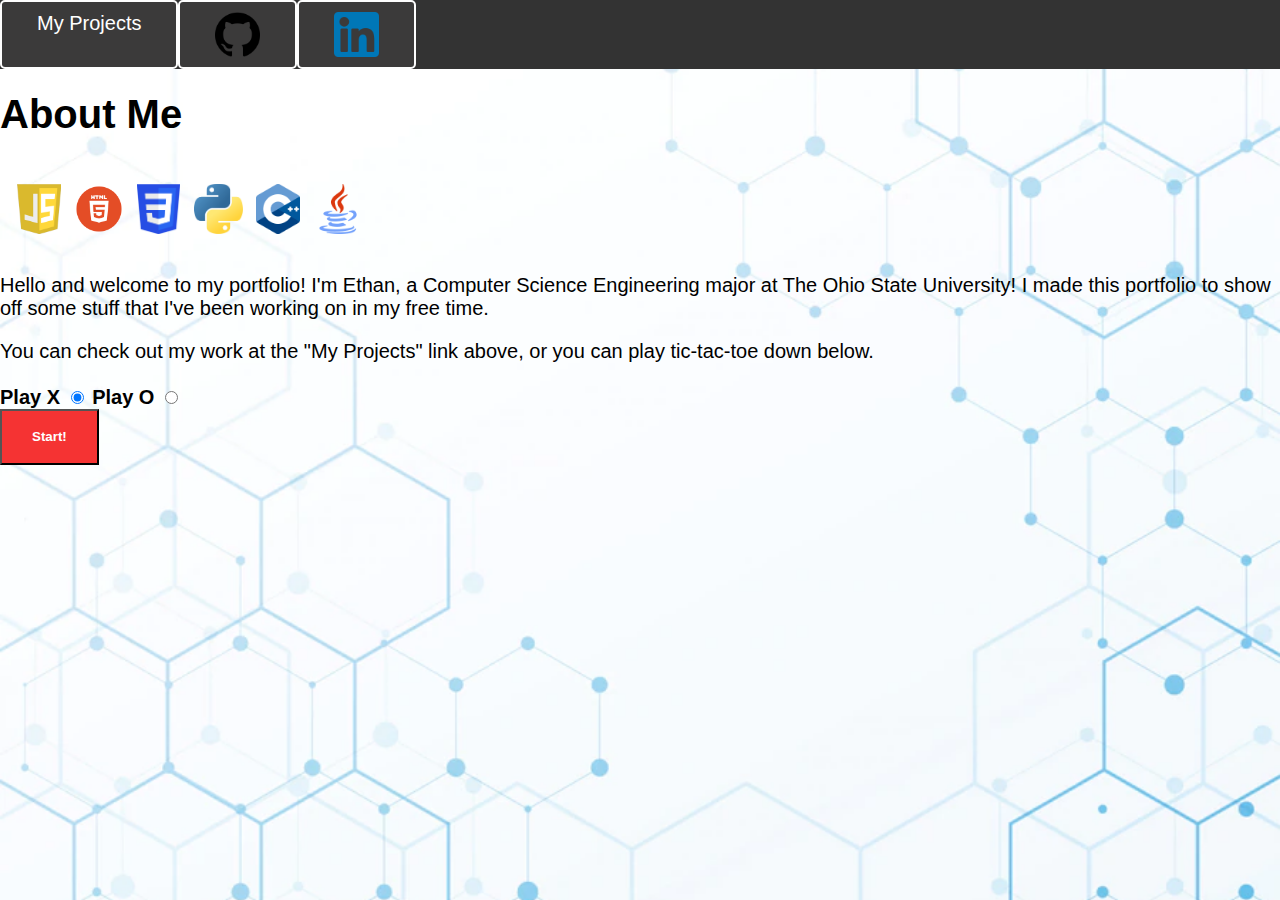
==== index.html @ 591c1b88 "Update website." ====
<!DOCTYPE HTML>
<html>

<head>
    <!-- Google tag (gtag.js) -->
    <script async src="https://www.googletagmanager.com/gtag/js?id=G-FRKBFGL3RS"></script>
    <script>
        window.dataLayer = window.dataLayer || [];
        function gtag() { dataLayer.push(arguments); }
        gtag('js', new Date());

        gtag('config', 'G-FRKBFGL3RS');
    </script>
    <title>Ethan: Homepage</title>
    <meta charset="utf-8">
    <link rel="stylesheet" href="./assets/css/style.css">
    <link rel="icon" type="image/x-icon" href="./assets/img/logo.ico">
    <script src="https://ajax.googleapis.com/ajax/libs/jquery/3.3.1/jquery.min.js"></script>
    <script src="./scripts/game.js"></script>
    <meta name="viewport" content="width=device-width, initial-scale=1">
</head>

<body>
    
        <nav class="navbar" style="top:0px;">
            <ul>
            <li class="nav_element"><a href="projects.html">My Projects</a></li>
            <li class="nav_element"><a href="https://github.com/ethantomb" target="_blank"><img class="navImg"src="assets/img/GitHub.png" alt="GitHub"></a></li>
            <li class="nav_element"><a href="https://www.linkedin.com/in/ethan-tomb/" target="_blank"><img class="navImg" src="assets/img/Linkedin.png" alt="LinkedIn"></a></li>
        </ul>
        </nav>
    
    
    <h1>About Me</h1>
    <div class="languageBox">
        <img src="./assets/img/JS.png" alt="JavaScript" class="language">
        <img src="./assets/img/HTML.webp" alt="HTML" class="language">
        <img src="./assets/img/CSS.png" alt="CSS" class="language">
        <img src="./assets/img/python.png" alt="Python" class="language">
        <img src="./assets/img/cpp.png" alt="C++" class="language">
        <img src="./assets/img/java.png" alt="Java" class="language">
    </div>
    <p>Hello and welcome to my portfolio! I'm Ethan, a Computer Science Engineering major at The Ohio State University! 
        I made this portfolio to show off some stuff that I've been working on in my free time.</p>
    
    <p>You can check out my work at the "My Projects" link above, or you can play tic-tac-toe down below.</p>
    <div class="game">
        <div class="gameBoard">
            <canvas id="tttBoard" width="0" height="0"></canvas>
        </div>
        <div class="Control">
            <h3 id="game_status"></h3>
            <label class="RadioLabel">Play X</label>
            <input type="radio" name="player" value="X" checked>
            <label class="RadioLabel">Play O</label>
            <input type="radio" name="player" value="O"> <br>
            <button id="reset" onclick="reset()" enabled="true">Start!</button>
        </div>
    </div>
    <br><br>

</body>

</html>
---- assets/css/style.css ----
body{
    background-color: #FFFFFF;
    color: #000000;
    background-image:url("../img/background.webp");
    background-size: cover;
    font-family: "Helvetica Neue", Helvetica, Arial, sans-serif;
    font-size: 20px;
    margin:0;
    
}
.languageBox{
    display:flex;
    align-items: center;
    max-width: 360px;
    flex-direction: row;
    padding: 10px;
}
.language{  
    height: 50px;
    margin: 10px auto;
    width: auto;
}
#model-container{
    display: none;
    flex-direction: column;
    align-items: center;
    
    
    width: 100%;
    max-width: 100%;
   
}
#model{
    width: 100%;
    max-width: 100%;
    
    
    margin: 0 auto;
    background-color: #979393;

}
#SCRAP-E{
    padding: 10px;
    height: 0.1vh;
}
#closeModel{
    background-color: #015603;
    display: block;
    text-align: center;
    margin-bottom: 10px;
    padding:10px;
}
.navbar{
    height:65px;
}

.navbar>ul{
    display:flex;
    flex-direction: row;
    list-style-type: none;
    margin: 0px;
    padding: 0;
    overflow: hidden;
    background-color: #333;
}
.navbar>ul>li a{
    display: inline-block;
    color: #ffffff;
    text-align: center;

    height: 45px;
    padding: 10px 35px;
    text-decoration: none;
}
.navImg {
    margin:0;
    height: 45px;
    width: auto;
}
.nav_element{
    padding: auto;
    border: 2px solid #fefefe;
    border-radius: 5px;
    background-color: #3b3a3a;
}
.nav_element:hover{
    background-color: #e15c5c;
}

.projects{
    list-style-type:none;
    display:block;
    padding:0;

}
.project{
    border:5px solid #e15c5c;
    border-radius: 5px;
}
.project>a{
    display: block;
    color: #ffffff;
    padding: 14px 16px;
    
    text-decoration: none;
    list-style-type: none;
    background-color: #ae4f4f;
}
.project>a:hover{
    background-color: #691515;
}
.project p{
    padding-left:100px;
}
.gameBoard{
    float:left;
}
.control{
    float:center;
}
#reset{
    margin-left: auto;
    margin-right: auto;
    background-color: #f53333;
    padding: 18.5px 30px;
    color: #ffffff;
    font-weight:bold;
}
#reset:disabled{
    background-color: #f78282;
}
#reset:enabled:hover{
    background-color: #ab1a1a;
}

.RadioLabel{
    margin-left: auto;
  margin-right: auto;
    font-size: 20px;
    font-weight:bold;
    text-decoration: none;
    list-style-type: none;
}
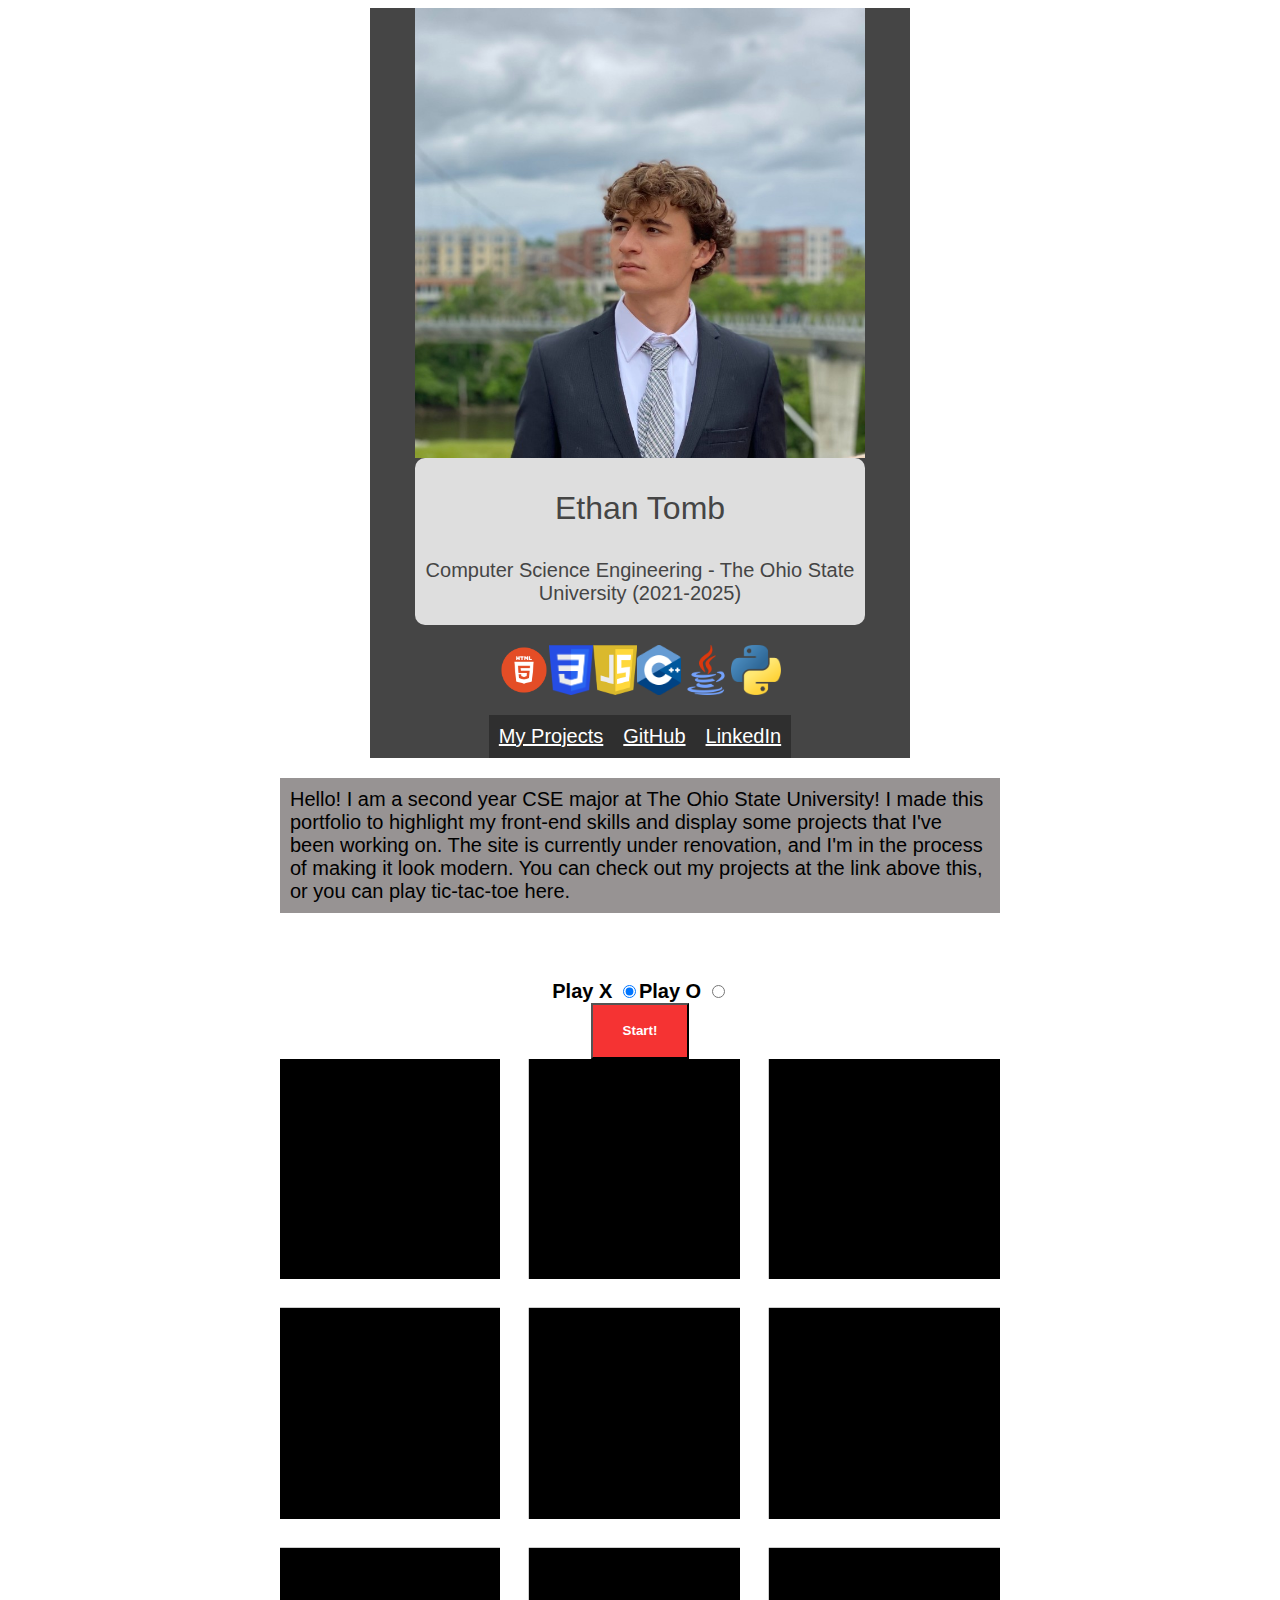
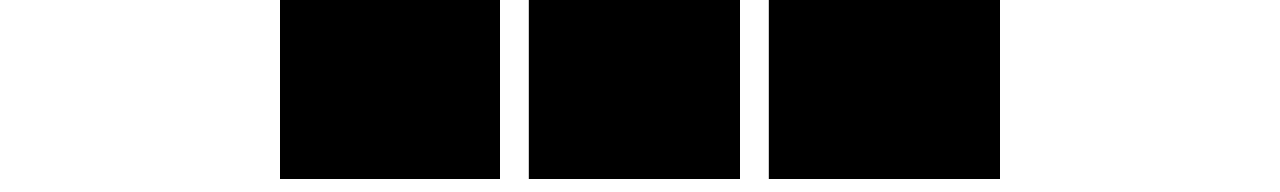
==== commit 80f84452: "Updated Website" ====
--- a/index.html
+++ b/index.html
@@ -22,42 +22,79 @@
 
 <body>
     
+
+        
+    <div class="header-box">
+        <!--
         <nav class="navbar" style="top:0px;">
             <ul>
             <li class="nav_element"><a href="projects.html">My Projects</a></li>
             <li class="nav_element"><a href="https://github.com/ethantomb" target="_blank"><img class="navImg"src="assets/img/GitHub.png" alt="GitHub"></a></li>
             <li class="nav_element"><a href="https://www.linkedin.com/in/ethan-tomb/" target="_blank"><img class="navImg" src="assets/img/Linkedin.png" alt="LinkedIn"></a></li>
         </ul>
-        </nav>
-    
-    
-    <h1>About Me</h1>
-    <div class="languageBox">
-        <img src="./assets/img/JS.png" alt="JavaScript" class="language">
-        <img src="./assets/img/HTML.webp" alt="HTML" class="language">
-        <img src="./assets/img/CSS.png" alt="CSS" class="language">
-        <img src="./assets/img/python.png" alt="Python" class="language">
-        <img src="./assets/img/cpp.png" alt="C++" class="language">
-        <img src="./assets/img/java.png" alt="Java" class="language">
-    </div>
-    <p>Hello and welcome to my portfolio! I'm Ethan, a Computer Science Engineering major at The Ohio State University! 
-        I made this portfolio to show off some stuff that I've been working on in my free time.</p>
-    
-    <p>You can check out my work at the "My Projects" link above, or you can play tic-tac-toe down below.</p>
-    <div class="game">
-        <div class="gameBoard">
-            <canvas id="tttBoard" width="0" height="0"></canvas>
-        </div>
-        <div class="Control">
-            <h3 id="game_status"></h3>
-            <label class="RadioLabel">Play X</label>
-            <input type="radio" name="player" value="X" checked>
-            <label class="RadioLabel">Play O</label>
-            <input type="radio" name="player" value="O"> <br>
-            <button id="reset" onclick="reset()" enabled="true">Start!</button>
+        </nav> 
+        -->
+        <div class="profile">
+            <div class="img-container">
+                <img src="assets/img/ethanpfp.jpg">
+            </div>
+            <div class="name-container">
+                <p style="font-size:xx-large;">Ethan Tomb</p>
+                <p class="creds">Computer Science Engineering - The Ohio State University (2021-2025)</p>
+                
+            </div>
+            <div class="languageBox">
+                
+                <img src="./assets/img/HTML.webp" alt="HTML" class="language">
+                <img src="./assets/img/CSS.png" alt="CSS" class="language">
+                <img src="./assets/img/JS.png" alt="JavaScript" class="language">
+                
+                <img src="./assets/img/cpp.png" alt="C++" class="language">
+                <img src="./assets/img/java.png" alt="Java" class="language">
+                <img src="./assets/img/python.png" alt="Python" class="language">
+            </div>
+            <div class="links-container">
+                <a href="projects.html">My Projects</a>
+                <a href="https://github.com/ethantomb" target="_blank">GitHub</a>
+                <a href="https://www.linkedin.com/in/ethan-tomb/" target="_blank">LinkedIn</a>
+            </div>
         </div>
     </div>
-    <br><br>
+        
+    
+    <div class="body-box">
+        <div class="body-content">
+        <p id="contentP"> 
+            Hello! I am a second year CSE major at The Ohio State University! 
+            I made this portfolio to highlight my front-end skills and display some projects that I've been working on. The site is currently under renovation, and I'm in the process of making it look modern.
+             You can check out my projects at the link above this, or you can play tic-tac-toe here.
+        </p>
+        
+        
+        <div class="game-container">
+            
+            <div class="game-control">
+                <h3 id="game_status"></h3>
+                <div class="game-chooseXO">
+                <div>
+                    <label class="RadioLabel">Play X</label>
+                    <input type="radio" name="player" value="X" checked>
+                </div>
+                <div>
+                    <label class="RadioLabel">Play O</label>
+                    <input type="radio" name="player" value="O"> <br>
+                </div>
+            </div>
+
+                <button id="reset" onclick="reset()" enabled="true">Start!</button>
+            </div>
+            <div class="gameBoard">
+                <canvas id="tttBoard" style="aspect-ratio:1/1;"></canvas>
+            </div>
+        </div>
+    </div>
+    </div>
+    
 
 </body>
 
--- a/assets/css/style.css
+++ b/assets/css/style.css
@@ -1,12 +1,99 @@
 body{
     background-color: #FFFFFF;
     color: #000000;
-    background-image:url("../img/background.webp");
     background-size: cover;
     font-family: "Helvetica Neue", Helvetica, Arial, sans-serif;
     font-size: 20px;
+  
+    
+}
+
+.header-box{
+    display:flex;
+    justify-content:center;
+    align-items:center;
+   
+}
+.profile{
+    display:flex;
+    flex-direction:column;
+    align-items: center;
+    background-color:#454545;
+}
+.img-container{
+    display:flex;
+    justify-content: center;
+    border-radius:50px;
+    aspect-ratio:7/5;
+    width:60vmin; 
+}
+.img-container>img{
+    aspect-ratio:1/1;
+    width:50vmin;
+}
+.name-container{
+    width:50vmin;
+    text-align:center;
+    
+    color: #454545;
+    background-color:#dedede;
+    border-radius:10px;
+}
+.links-container{
+    display:flex;
+    flex-direction: row;
+    justify-content: space-between;
+}
+.links-container>a{
+    padding:10px;
+
+    background-color:#2f2f2f;
+    color: #fff;
+}
+.links-container >a:hover{
+    background-color:#7d7c7c;
+}
+.navbar-box{
+    display:flex;
+    justify-content:center;
+}
+.navbar{
+    height:65px;
+}
+
+.navbar>ul{
+    display:flex;
+    flex-direction: row;
+    list-style-type: none;
+    margin: 0px;
+    padding: 0;
+    overflow: hidden;
+}
+.navbar>ul>li a{
+    display: inline-block;
+    color: #ffffff;
+    text-align: center;
+
+    height: 45px;
+    padding: 10px 35px;
+    text-decoration: none;
+}
+.navImg {
     margin:0;
-    
+    height: 45px;
+    width: auto;
+}
+.nav_element{
+    padding: auto;
+    border: 2px solid #fefefe;
+    border-radius: 5px;
+    background-color: #3b3a3a;
+}
+.nav_element:hover{
+    background-color: #e15c5c;
+}
+.heading{
+    text-align:center;
 }
 .languageBox{
     display:flex;
@@ -20,20 +107,29 @@
     margin: 10px auto;
     width: auto;
 }
+.body-box{
+    display: flex;
+    justify-content: center;
+    align-items: center;
+}
+.body-content{
+    width:80vmin;
+}
+.body-content > p{
+    background-color:#979393;
+    padding:10px;
+}
 #model-container{
-    display: none;
+    display: flex;
     flex-direction: column;
     align-items: center;
-    
-    
-    width: 100%;
-    max-width: 100%;
+    justify-content:center;
+    
+    
    
 }
 #model{
-    width: 100%;
-    max-width: 100%;
-    
+      
     
     margin: 0 auto;
     background-color: #979393;
@@ -50,74 +146,82 @@
     margin-bottom: 10px;
     padding:10px;
 }
-.navbar{
-    height:65px;
-}
-
-.navbar>ul{
-    display:flex;
-    flex-direction: row;
-    list-style-type: none;
-    margin: 0px;
-    padding: 0;
-    overflow: hidden;
-    background-color: #333;
-}
-.navbar>ul>li a{
-    display: inline-block;
-    color: #ffffff;
-    text-align: center;
-
-    height: 45px;
-    padding: 10px 35px;
-    text-decoration: none;
-}
-.navImg {
-    margin:0;
-    height: 45px;
-    width: auto;
-}
-.nav_element{
-    padding: auto;
-    border: 2px solid #fefefe;
-    border-radius: 5px;
-    background-color: #3b3a3a;
-}
-.nav_element:hover{
-    background-color: #e15c5c;
-}
-
-.projects{
-    list-style-type:none;
-    display:block;
-    padding:0;
-
-}
+.projects-container-container{
+    display:flex;
+    justify-content:center;
+    flex-direction:column;
+}
+.slide-controls{
+    display:flex;
+    justify-content:center;
+    margin-top:25px;
+}
+.slide-controls > button{
+    
+    margin-right: 50px;
+    margin-left:50px;
+    height:40px;
+    aspect-ratio:1/1; 
+}
+.projects-nav-left{
+    grid-column:1;
+}
+.projects-container{
+    align-content:center;
+    align-items:center;
+    align-self:center;
+    grid-column: 2;
+    justify-content:center;
+    display:flex;
+    flex-direction: column;
+}
+
 .project{
+
+    aspect-ratio: 7/4;
+    padding:10px;
+    color:#000000;
+    background-image:linear-gradient(135deg,#fd0000 0%,#fd3737 25%, #7928e9 75%,#ffffff 100%);
+    width:80vmin;
+    justify-content:center;
+    justify-self: center;
     border:5px solid #e15c5c;
     border-radius: 5px;
+    word-wrap:break-word;
 }
 .project>a{
     display: block;
     color: #ffffff;
     padding: 14px 16px;
-    
-    text-decoration: none;
-    list-style-type: none;
     background-color: #ae4f4f;
 }
 .project>a:hover{
     background-color: #691515;
 }
-.project p{
-    padding-left:100px;
+.project > p{
+    background-color:#fefefe;
+    opacity:0.9;
+}
+.game-container{
+    display:flex;
+    flex-direction: column;
+    justify-content:center;
+}
+.game-control{
+    display:flex;
+    flex-direction:column;
+    justify-content:center;
+}
+.game-chooseXO{
+    display:flex;
+    flex-direction:row;
+    justify-content:center;
+
 }
 .gameBoard{
     float:left;
 }
-.control{
-    float:center;
-}
+
 #reset{
     margin-left: auto;
     margin-right: auto;
@@ -132,6 +236,18 @@
 #reset:enabled:hover{
     background-color: #ab1a1a;
 }
+.mobileInstructions{
+    display:none;
+}
+@media only screen and (max-device-width: 480px){
+    .mobileInstructions{
+        display:block;
+    }
+    .desktopInstructions{
+        display:none;
+    }
+}
+
 
 .RadioLabel{
     margin-left: auto;
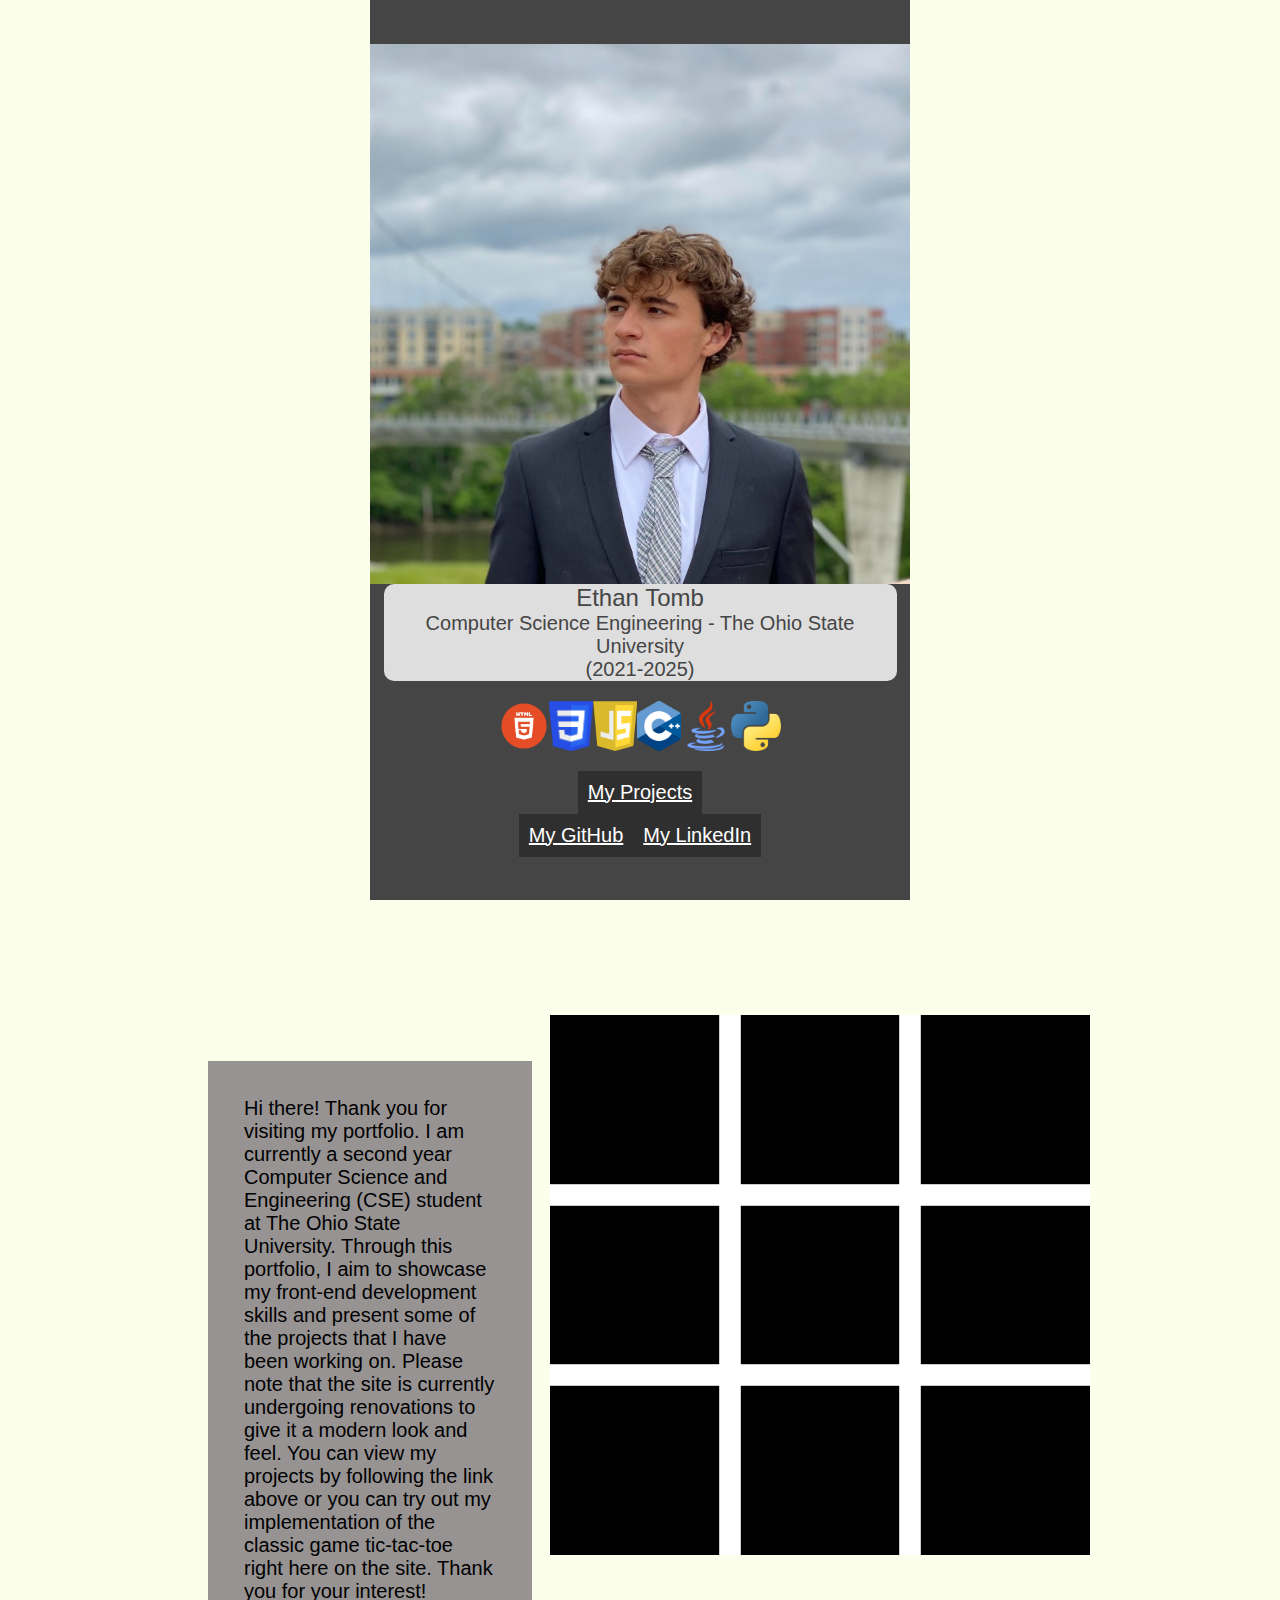
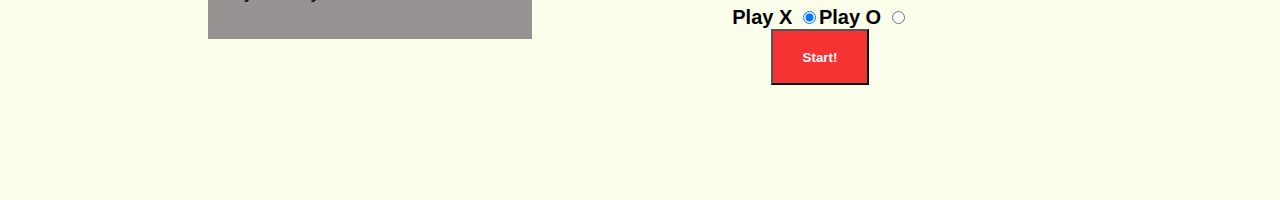
==== commit 1856e6e3: "Additions and improvements!" ====
--- a/index.html
+++ b/index.html
@@ -4,6 +4,7 @@
 <head>
     <!-- Google tag (gtag.js) -->
     <script async src="https://www.googletagmanager.com/gtag/js?id=G-FRKBFGL3RS"></script>
+    <script src="https://ajax.googleapis.com/ajax/libs/jquery/3.3.1/jquery.min.js"></script>
     <script>
         window.dataLayer = window.dataLayer || [];
         function gtag() { dataLayer.push(arguments); }
@@ -17,84 +18,82 @@
     <link rel="icon" type="image/x-icon" href="./assets/img/logo.ico">
     <script src="https://ajax.googleapis.com/ajax/libs/jquery/3.3.1/jquery.min.js"></script>
     <script src="./scripts/game.js"></script>
+    <script src = "./scripts/pageeffects.js"></script>
     <meta name="viewport" content="width=device-width, initial-scale=1">
 </head>
 
 <body>
-    
 
-        
+
+    <section id="section1">
     <div class="header-box">
-        <!--
-        <nav class="navbar" style="top:0px;">
-            <ul>
-            <li class="nav_element"><a href="projects.html">My Projects</a></li>
-            <li class="nav_element"><a href="https://github.com/ethantomb" target="_blank"><img class="navImg"src="assets/img/GitHub.png" alt="GitHub"></a></li>
-            <li class="nav_element"><a href="https://www.linkedin.com/in/ethan-tomb/" target="_blank"><img class="navImg" src="assets/img/Linkedin.png" alt="LinkedIn"></a></li>
-        </ul>
-        </nav> 
-        -->
         <div class="profile">
             <div class="img-container">
                 <img src="assets/img/ethanpfp.jpg">
             </div>
             <div class="name-container">
-                <p style="font-size:xx-large;">Ethan Tomb</p>
-                <p class="creds">Computer Science Engineering - The Ohio State University (2021-2025)</p>
-                
+                <p style="font-size:x-large;">Ethan Tomb</p>
+                <p class="creds">Computer Science Engineering - The Ohio State University<br> (2021-2025)</p>
+
             </div>
             <div class="languageBox">
-                
+
                 <img src="./assets/img/HTML.webp" alt="HTML" class="language">
                 <img src="./assets/img/CSS.png" alt="CSS" class="language">
                 <img src="./assets/img/JS.png" alt="JavaScript" class="language">
-                
+
                 <img src="./assets/img/cpp.png" alt="C++" class="language">
                 <img src="./assets/img/java.png" alt="Java" class="language">
                 <img src="./assets/img/python.png" alt="Python" class="language">
             </div>
             <div class="links-container">
                 <a href="projects.html">My Projects</a>
-                <a href="https://github.com/ethantomb" target="_blank">GitHub</a>
-                <a href="https://www.linkedin.com/in/ethan-tomb/" target="_blank">LinkedIn</a>
+            </div>
+            <div class="links-container">
+
+                <a href="https://github.com/ethantomb" target="_blank">My GitHub</a>
+                <a href="https://www.linkedin.com/in/ethan-tomb/" target="_blank">My LinkedIn</a>
             </div>
         </div>
     </div>
-        
-    
+
+</section>
+<section id="section2">
     <div class="body-box">
         <div class="body-content">
-        <p id="contentP"> 
-            Hello! I am a second year CSE major at The Ohio State University! 
-            I made this portfolio to highlight my front-end skills and display some projects that I've been working on. The site is currently under renovation, and I'm in the process of making it look modern.
-             You can check out my projects at the link above this, or you can play tic-tac-toe here.
-        </p>
-        
-        
-        <div class="game-container">
-            
-            <div class="game-control">
-                <h3 id="game_status"></h3>
-                <div class="game-chooseXO">
-                <div>
-                    <label class="RadioLabel">Play X</label>
-                    <input type="radio" name="player" value="X" checked>
-                </div>
-                <div>
-                    <label class="RadioLabel">Play O</label>
-                    <input type="radio" name="player" value="O"> <br>
-                </div>
+            <div>
+                <p id="contentP">
+                    Hi there! Thank you for visiting my portfolio. I am currently a second year Computer Science and Engineering (CSE) student at The Ohio State University. Through this portfolio, I aim to showcase my front-end development skills and present some of the projects that I have been working on. Please note that the site is currently undergoing renovations to give it a modern look and feel. You can view my projects by following the link above or you can try out my implementation of the classic game tic-tac-toe right here on the site. Thank you for your interest!
+                </p>
+
+
             </div>
 
-                <button id="reset" onclick="reset()" enabled="true">Start!</button>
-            </div>
-            <div class="gameBoard">
-                <canvas id="tttBoard" style="aspect-ratio:1/1;"></canvas>
+            <div class="game-container">
+
+                
+                <div class="gameBoard">
+                    <canvas id="tttBoard" style="aspect-ratio:1/1;"></canvas>
+                </div>
+                <div class="game-control">
+                    <h3 id="game_status"></h3>
+                    <div class="game-chooseXO">
+                        <div>
+                            <label class="RadioLabel">Play X</label>
+                            <input type="radio" name="player" value="X" checked>
+                        </div>
+                        <div>
+                            <label class="RadioLabel">Play O</label>
+                            <input type="radio" name="player" value="O"> <br>
+                        </div>
+                    </div>
+
+                    <button id="reset" onclick="reset()" enabled="true">Start!</button>
+                </div>
             </div>
         </div>
     </div>
-    </div>
-    
+</section>
 
 </body>
 
--- a/assets/css/style.css
+++ b/assets/css/style.css
@@ -4,20 +4,23 @@
     background-size: cover;
     font-family: "Helvetica Neue", Helvetica, Arial, sans-serif;
     font-size: 20px;
-  
-    
+    
+    margin:0px;
+    background-color: #fafeea;
 }
 
 .header-box{
     display:flex;
     justify-content:center;
-    align-items:center;
-   
+    height: 100vh;
+    width: 100%;
 }
 .profile{
     display:flex;
     flex-direction:column;
     align-items: center;
+    justify-content:center;
+    
     background-color:#454545;
 }
 .img-container{
@@ -29,15 +32,20 @@
 }
 .img-container>img{
     aspect-ratio:1/1;
-    width:50vmin;
-}
+    max-width:100%;
+}
+
 .name-container{
-    width:50vmin;
+    margin-left: 2.5%;
+    margin-right: 2.5%;
     text-align:center;
-    
+    padding: 0%;
     color: #454545;
     background-color:#dedede;
     border-radius:10px;
+}
+.name-container >p{
+    margin:0;
 }
 .links-container{
     display:flex;
@@ -93,7 +101,18 @@
     background-color: #e15c5c;
 }
 .heading{
+    display:flex;
+    flex-direction: column;
+    justify-content:center;
+    align-items:center;
+}
+.heading>h1{
     text-align:center;
+}
+.heading>p{
+    background-color:#aeaeae;
+    width:75vw;
+    text-align:left;
 }
 .languageBox{
     display:flex;
@@ -111,13 +130,31 @@
     display: flex;
     justify-content: center;
     align-items: center;
+    max-width:100vw;
 }
 .body-content{
-    width:80vmin;
-}
-.body-content > p{
+    height:100vh;
+    max-width:100vh;
+    display:flex;
+    justify-content: space-between;
+    align-items:center;
+}
+@media (min-aspect-ratio: 1/1) {
+    .body-content {
+      flex-direction: row;
+    }
+  }
+  
+  @media (max-aspect-ratio: 1/1) {
+    .body-content {
+      flex-direction: column;
+    }
+  }
+#contentP{
     background-color:#979393;
-    padding:10px;
+    padding:10%;
+    margin:5%;
+
 }
 #model-container{
     display: flex;
@@ -148,15 +185,23 @@
 }
 .projects-container-container{
     display:flex;
-    justify-content:center;
+    justify-content:space-between;
     flex-direction:column;
-}
-.slide-controls{
+    align-items: center;
+    background-color: #fafeea;
+    
+}
+.project-controls{
     display:flex;
     justify-content:center;
     margin-top:25px;
 }
-.slide-controls > button{
+.projNavInstructions{
+    padding-inline: 5%;
+    font-size: 18px;
+    
+}
+.project-controls > button{
     
     margin-right: 50px;
     margin-left:50px;
@@ -174,6 +219,7 @@
     justify-content:center;
     display:flex;
     flex-direction: column;
+    margin-top:1vmin;
 }
 
 .project{
@@ -188,12 +234,16 @@
     border:5px solid #e15c5c;
     border-radius: 5px;
     word-wrap:break-word;
+    display:none;
+    position:relative;
+    animation-fill-mode: forwards;
 }
 .project>a{
+    text-align:center;
     display: block;
     color: #ffffff;
     padding: 14px 16px;
-    background-color: #ae4f4f;
+    background-color: #828282;
 }
 .project>a:hover{
     background-color: #691515;
@@ -202,6 +252,13 @@
     background-color:#fefefe;
     opacity:0.9;
 }
+.project > ul{
+    background-color:#fefefe;
+    opacity:0.9;
+}
+
+
+
 .game-container{
     display:flex;
     flex-direction: column;
@@ -211,6 +268,7 @@
     display:flex;
     flex-direction:column;
     justify-content:center;
+    align-items:center;
 }
 .game-chooseXO{
     display:flex;
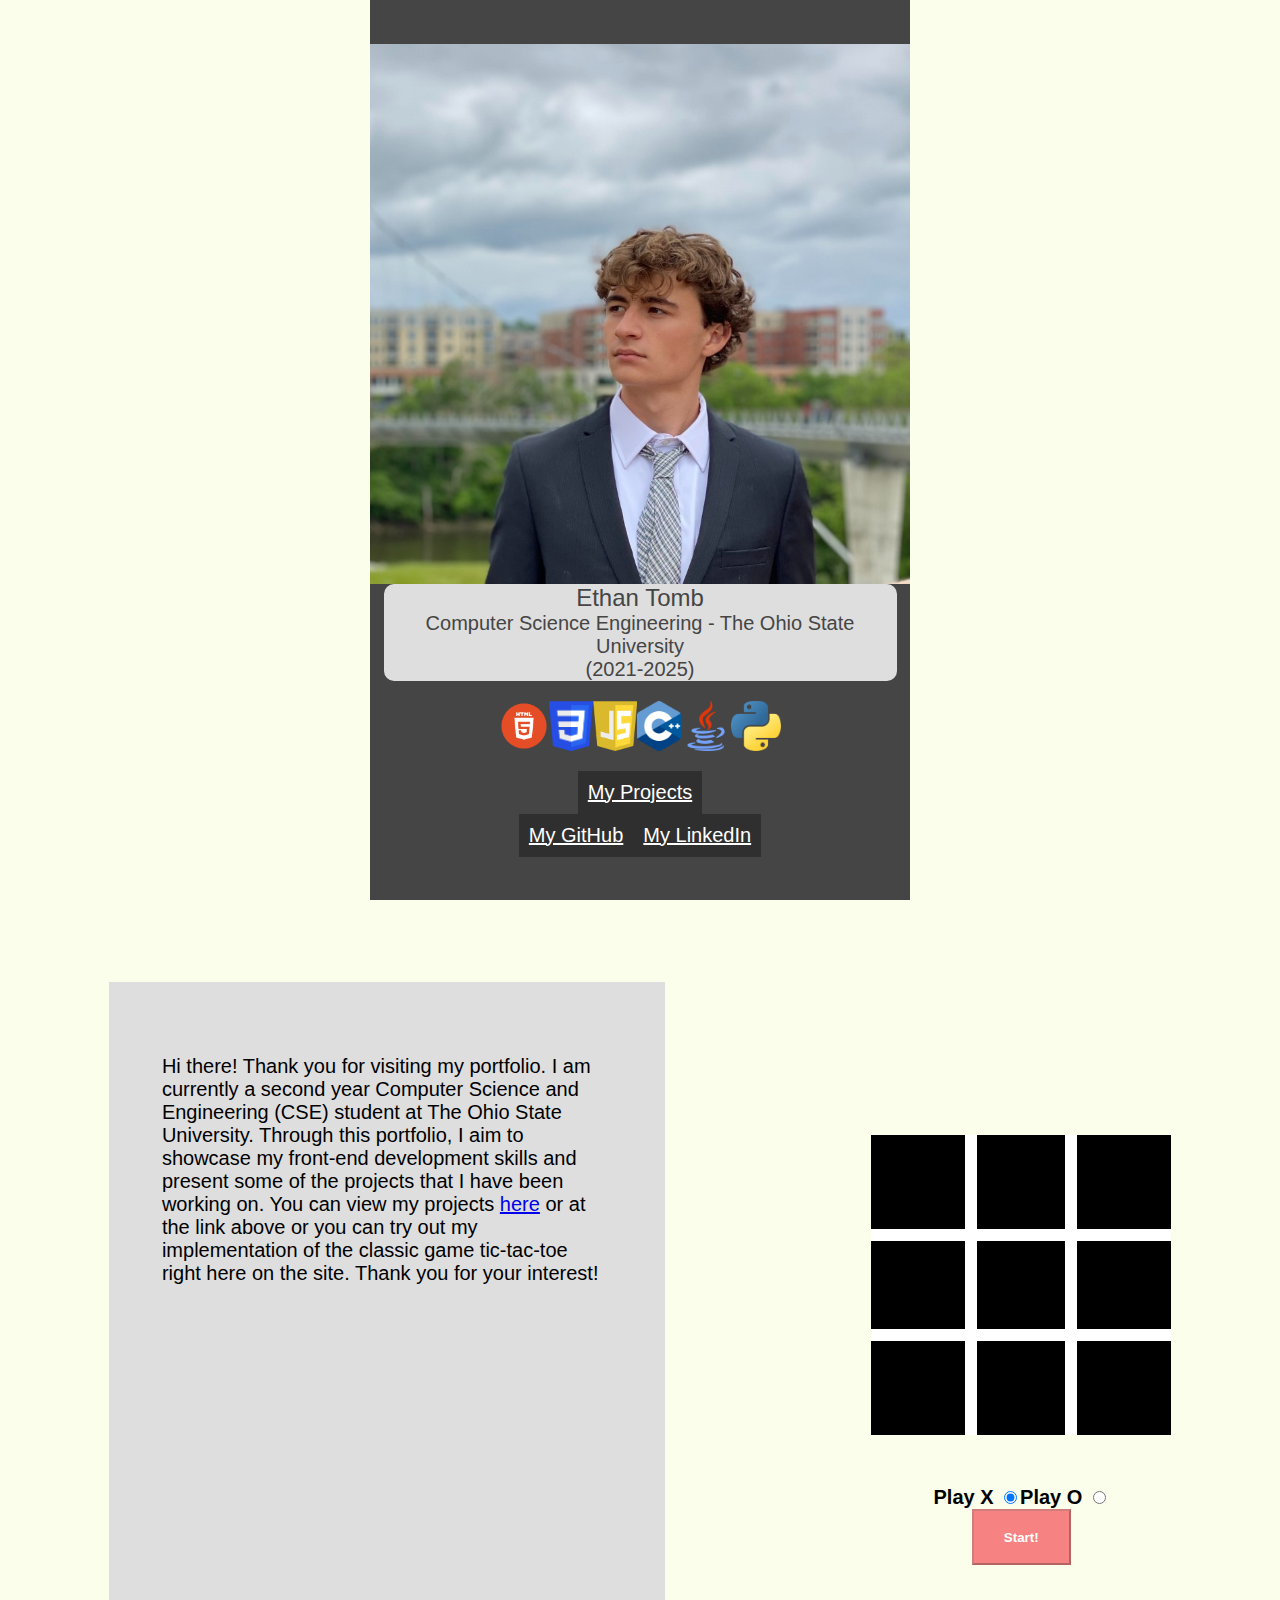
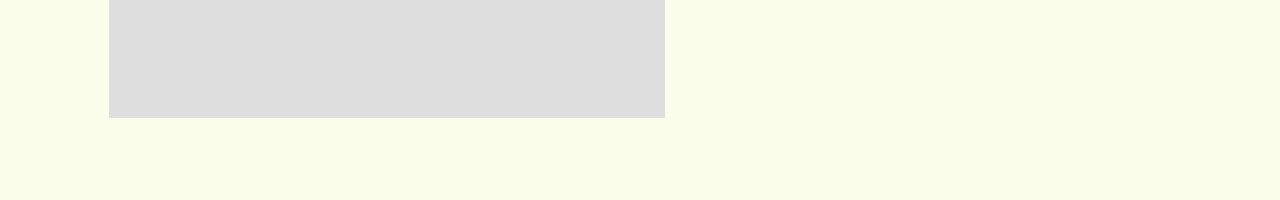
==== commit b000b5b1: "Made it look better, spaced out the content in a prettier way." ====
--- a/index.html
+++ b/index.html
@@ -18,7 +18,7 @@
     <link rel="icon" type="image/x-icon" href="./assets/img/logo.ico">
     <script src="https://ajax.googleapis.com/ajax/libs/jquery/3.3.1/jquery.min.js"></script>
     <script src="./scripts/game.js"></script>
-    <script src = "./scripts/pageeffects.js"></script>
+    <script src="./scripts/pageeffects.js"></script>
     <meta name="viewport" content="width=device-width, initial-scale=1">
 </head>
 
@@ -26,74 +26,79 @@
 
 
     <section id="section1">
-    <div class="header-box">
-        <div class="profile">
-            <div class="img-container">
-                <img src="assets/img/ethanpfp.jpg">
-            </div>
-            <div class="name-container">
-                <p style="font-size:x-large;">Ethan Tomb</p>
-                <p class="creds">Computer Science Engineering - The Ohio State University<br> (2021-2025)</p>
+        <div class="header-box">
+            <div class="profile">
+                <div class="img-container">
+                    <img src="assets/img/ethanpfp.jpg">
+                </div>
+                <div class="name-container">
+                    <p style="font-size:x-large;">Ethan Tomb</p>
+                    <p class="creds">Computer Science Engineering - The Ohio State University<br> (2021-2025)</p>
 
-            </div>
-            <div class="languageBox">
+                </div>
+                <div class="languageBox">
 
-                <img src="./assets/img/HTML.webp" alt="HTML" class="language">
-                <img src="./assets/img/CSS.png" alt="CSS" class="language">
-                <img src="./assets/img/JS.png" alt="JavaScript" class="language">
+                    <img src="./assets/img/HTML.webp" alt="HTML" class="language">
+                    <img src="./assets/img/CSS.png" alt="CSS" class="language">
+                    <img src="./assets/img/JS.png" alt="JavaScript" class="language">
 
-                <img src="./assets/img/cpp.png" alt="C++" class="language">
-                <img src="./assets/img/java.png" alt="Java" class="language">
-                <img src="./assets/img/python.png" alt="Python" class="language">
-            </div>
-            <div class="links-container">
-                <a href="projects.html">My Projects</a>
-            </div>
-            <div class="links-container">
+                    <img src="./assets/img/cpp.png" alt="C++" class="language">
+                    <img src="./assets/img/java.png" alt="Java" class="language">
+                    <img src="./assets/img/python.png" alt="Python" class="language">
+                </div>
+                <div class="links-container">
+                    <a href="projects.html">My Projects</a>
+                </div>
+                <div class="links-container">
 
-                <a href="https://github.com/ethantomb" target="_blank">My GitHub</a>
-                <a href="https://www.linkedin.com/in/ethan-tomb/" target="_blank">My LinkedIn</a>
-            </div>
-        </div>
-    </div>
-
-</section>
-<section id="section2">
-    <div class="body-box">
-        <div class="body-content">
-            <div>
-                <p id="contentP">
-                    Hi there! Thank you for visiting my portfolio. I am currently a second year Computer Science and Engineering (CSE) student at The Ohio State University. Through this portfolio, I aim to showcase my front-end development skills and present some of the projects that I have been working on. Please note that the site is currently undergoing renovations to give it a modern look and feel. You can view my projects by following the link above or you can try out my implementation of the classic game tic-tac-toe right here on the site. Thank you for your interest!
-                </p>
-
-
-            </div>
-
-            <div class="game-container">
-
-                
-                <div class="gameBoard">
-                    <canvas id="tttBoard" style="aspect-ratio:1/1;"></canvas>
-                </div>
-                <div class="game-control">
-                    <h3 id="game_status"></h3>
-                    <div class="game-chooseXO">
-                        <div>
-                            <label class="RadioLabel">Play X</label>
-                            <input type="radio" name="player" value="X" checked>
-                        </div>
-                        <div>
-                            <label class="RadioLabel">Play O</label>
-                            <input type="radio" name="player" value="O"> <br>
-                        </div>
-                    </div>
-
-                    <button id="reset" onclick="reset()" enabled="true">Start!</button>
+                    <a href="https://github.com/ethantomb" target="_blank">My GitHub</a>
+                    <a href="https://www.linkedin.com/in/ethan-tomb/" target="_blank">My LinkedIn</a>
                 </div>
             </div>
         </div>
-    </div>
-</section>
+
+    </section>
+    <section id="section2">
+        <div class="body-box">
+            <div class="body-content">
+                <div id = "contentP">
+                    <p>
+                        Hi there! Thank you for visiting my portfolio. I am currently a second year Computer Science and
+                        Engineering (CSE) student at The Ohio State University. Through this portfolio, I aim to
+                        showcase my front-end development skills and present some of the projects that I have been
+                        working on. You can view my projects <a href = "/projects.html">here</a> or at the link above or you can try out my
+                        implementation of the classic game tic-tac-toe right here on the site. Thank you for your
+                        interest!
+                    </p>
+
+
+                </div>
+
+                <div class="game-container" >
+
+
+                    <div class="gameBoard">
+                        <canvas id="tttBoard" style="aspect-ratio:1/1;"></canvas>
+                    </div>
+                    <div class="game-control">
+                        <h3 id="game_status"></h3>
+                        <div class="game-chooseXO">
+                            <div>
+                                <label class="RadioLabel">Play X</label>
+                                <input type="radio" name="player" value="X" checked>
+                            </div>
+                            <div>
+                                <label class="RadioLabel">Play O</label>
+                                <input type="radio" name="player" value="O"> <br>
+                            </div>
+                        </div>
+
+                        <button id="reset" onclick="reset()">Start!</button>
+                    </div>
+                </div>
+            </div>
+        </div>
+    </section>
 
 </body>
 
--- a/assets/css/style.css
+++ b/assets/css/style.css
@@ -6,6 +6,8 @@
     font-size: 20px;
     
     margin:0px;
+    margin-left: 8.5%;
+    margin-right:8.5%;
     background-color: #fafeea;
 }
 
@@ -77,13 +79,17 @@
     padding: 0;
     overflow: hidden;
 }
-.navbar>ul>li a{
+.nav_element{
+    height: 45px;
+    margin:0;
+    padding: 15px 30px;
+    display:flex;
+    align-items:center;
+}
+.nav_element a{
     display: inline-block;
     color: #ffffff;
     text-align: center;
-
-    height: 45px;
-    padding: 10px 35px;
     text-decoration: none;
 }
 .navImg {
@@ -110,8 +116,8 @@
     text-align:center;
 }
 .heading>p{
-    background-color:#aeaeae;
-    width:75vw;
+    background-color:#dedede;
+    
     text-align:left;
 }
 .languageBox{
@@ -130,38 +136,92 @@
     display: flex;
     justify-content: center;
     align-items: center;
-    max-width:100vw;
+    width: 100%;
 }
 .body-content{
     height:100vh;
-    max-width:100vh;
+    width: 100%;
     display:flex;
     justify-content: space-between;
     align-items:center;
 }
+#contentP{
+    background-color:#dedede;
+    padding:5%;
+    
+    width: 50vmin;
+    aspect-ratio: 5/7;
+}
+/*PC*/
 @media (min-aspect-ratio: 1/1) {
     .body-content {
       flex-direction: row;
     }
   }
-  
+  /*Mobile*/
   @media (max-aspect-ratio: 1/1) {
     .body-content {
       flex-direction: column;
     }
+    #contentP{
+        width:100%;
+    }
+    
   }
-#contentP{
-    background-color:#979393;
-    padding:10%;
-    margin:5%;
-
-}
+
+/*Tik Tak Toe Game*/
+.game-container{
+    
+    display:flex;
+    flex-direction: column;
+    justify-content:center;
+}
+.game-control{
+    display:flex;
+    flex-direction:column;
+    justify-content:center;
+    align-items:center;
+}
+.game-chooseXO{
+    display:flex;
+    flex-direction:row;
+    justify-content:center;
+
+}
+.gameBoard{
+    float:left;
+}
+
+#reset{
+    margin-left: auto;
+    margin-right: auto;
+    background-color: #f53333;
+    padding: 18.5px 30px;
+    color: #ffffff;
+    font-weight:bold;
+}
+#reset:disabled{
+    background-color: #f78282;
+}
+#reset:enabled:hover{
+    background-color: #ab1a1a;
+}
+.RadioLabel{
+    margin-left: auto;
+  margin-right: auto;
+    font-size: 20px;
+    font-weight:bold;
+    text-decoration: none;
+    list-style-type: none;
+}
+/*Robot Model*/
 #model-container{
     display: flex;
     flex-direction: column;
     align-items: center;
     justify-content:center;
-    
+    width:100%;
+    height:100vmin;
     
    
 }
@@ -170,10 +230,10 @@
     
     margin: 0 auto;
     background-color: #979393;
-
+    
 }
 #SCRAP-E{
-    padding: 10px;
+    
     height: 0.1vh;
 }
 #closeModel{
@@ -182,7 +242,9 @@
     text-align: center;
     margin-bottom: 10px;
     padding:10px;
-}
+    cursor:pointer;
+}
+/*Project*/
 .projects-container-container{
     display:flex;
     justify-content:space-between;
@@ -197,7 +259,7 @@
     margin-top:25px;
 }
 .projNavInstructions{
-    padding-inline: 5%;
+    
     font-size: 18px;
     
 }
@@ -223,7 +285,6 @@
 }
 
 .project{
-
     aspect-ratio: 7/4;
     padding:10px;
     color:#000000;
@@ -259,40 +320,8 @@
 
 
 
-.game-container{
-    display:flex;
-    flex-direction: column;
-    justify-content:center;
-}
-.game-control{
-    display:flex;
-    flex-direction:column;
-    justify-content:center;
-    align-items:center;
-}
-.game-chooseXO{
-    display:flex;
-    flex-direction:row;
-    justify-content:center;
-
-}
-.gameBoard{
-    float:left;
-}
-
-#reset{
-    margin-left: auto;
-    margin-right: auto;
-    background-color: #f53333;
-    padding: 18.5px 30px;
-    color: #ffffff;
-    font-weight:bold;
-}
-#reset:disabled{
-    background-color: #f78282;
-}
-#reset:enabled:hover{
-    background-color: #ab1a1a;
+.robotText{
+    font-size:18px;
 }
 .mobileInstructions{
     display:none;
@@ -301,17 +330,13 @@
     .mobileInstructions{
         display:block;
     }
+    body{
+        margin-left: 5%;
+        margin-right:5%;
+    }
     .desktopInstructions{
         display:none;
     }
 }
 
 
-.RadioLabel{
-    margin-left: auto;
-  margin-right: auto;
-    font-size: 20px;
-    font-weight:bold;
-    text-decoration: none;
-    list-style-type: none;
-}
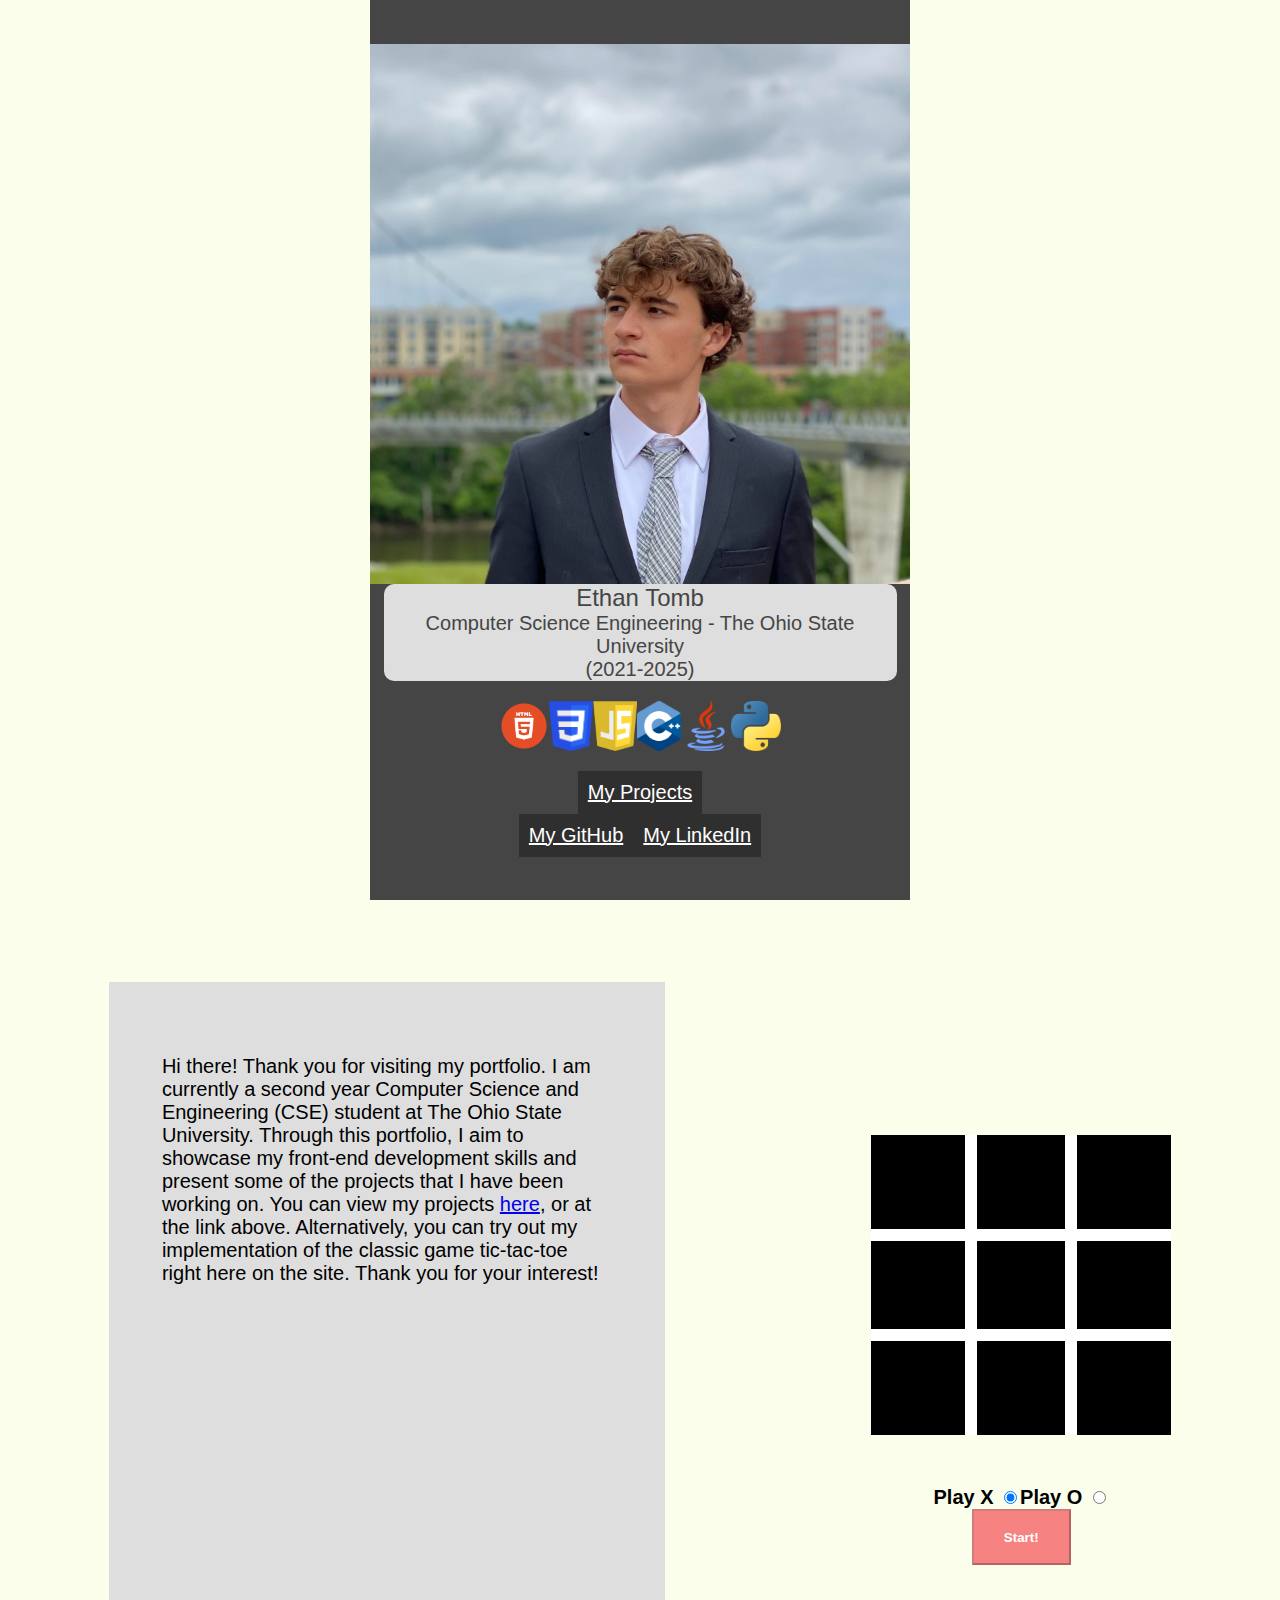
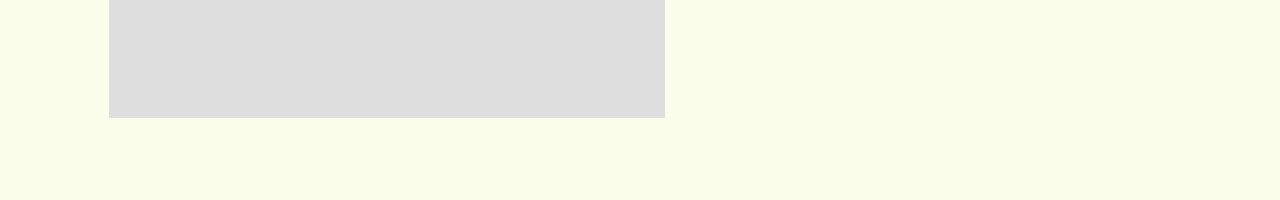
==== commit bc24a573: "Update index.html" ====
--- a/index.html
+++ b/index.html
@@ -66,7 +66,7 @@
                         Hi there! Thank you for visiting my portfolio. I am currently a second year Computer Science and
                         Engineering (CSE) student at The Ohio State University. Through this portfolio, I aim to
                         showcase my front-end development skills and present some of the projects that I have been
-                        working on. You can view my projects <a href = "/projects.html">here</a> or at the link above or you can try out my
+                        working on. You can view my projects <a href = "/projects.html">here</a>, or at the link above. Alternatively, you can try out my
                         implementation of the classic game tic-tac-toe right here on the site. Thank you for your
                         interest!
                     </p>
@@ -102,4 +102,4 @@
 
 </body>
 
-</html>+</html>
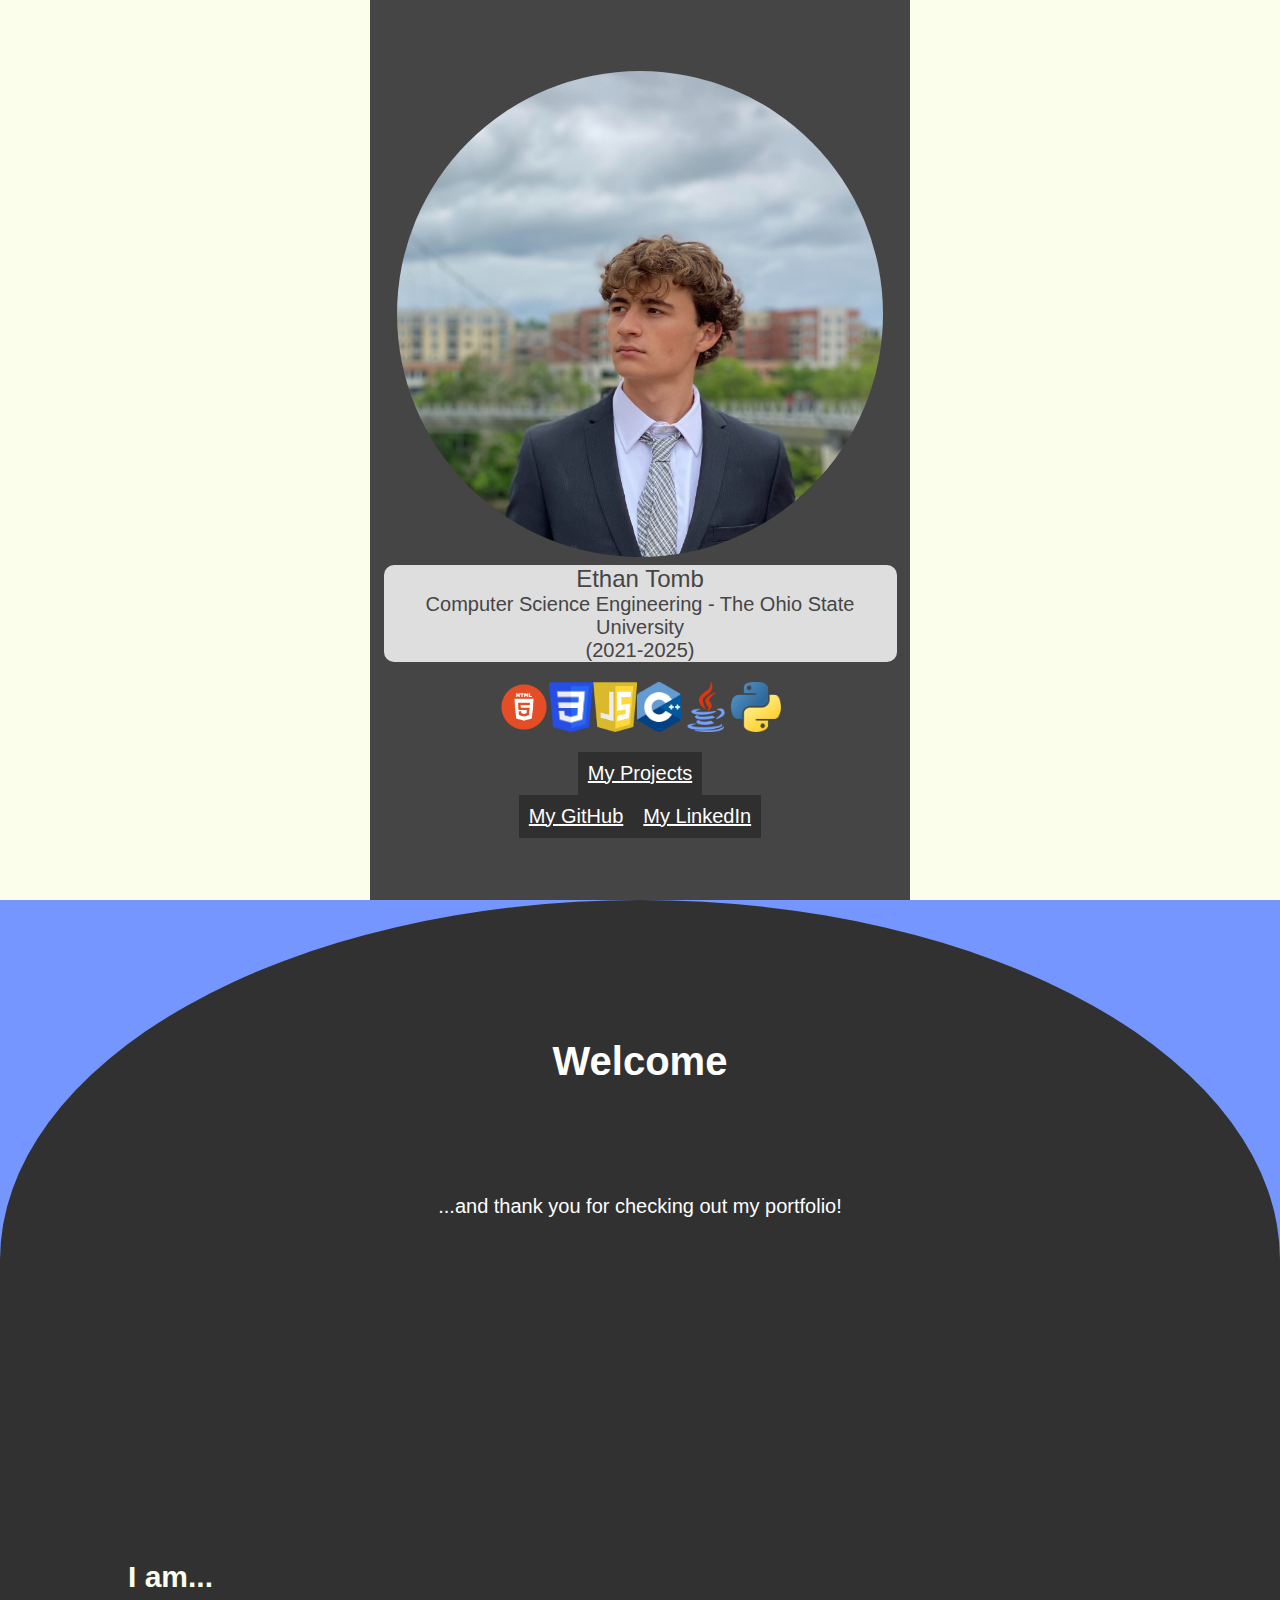
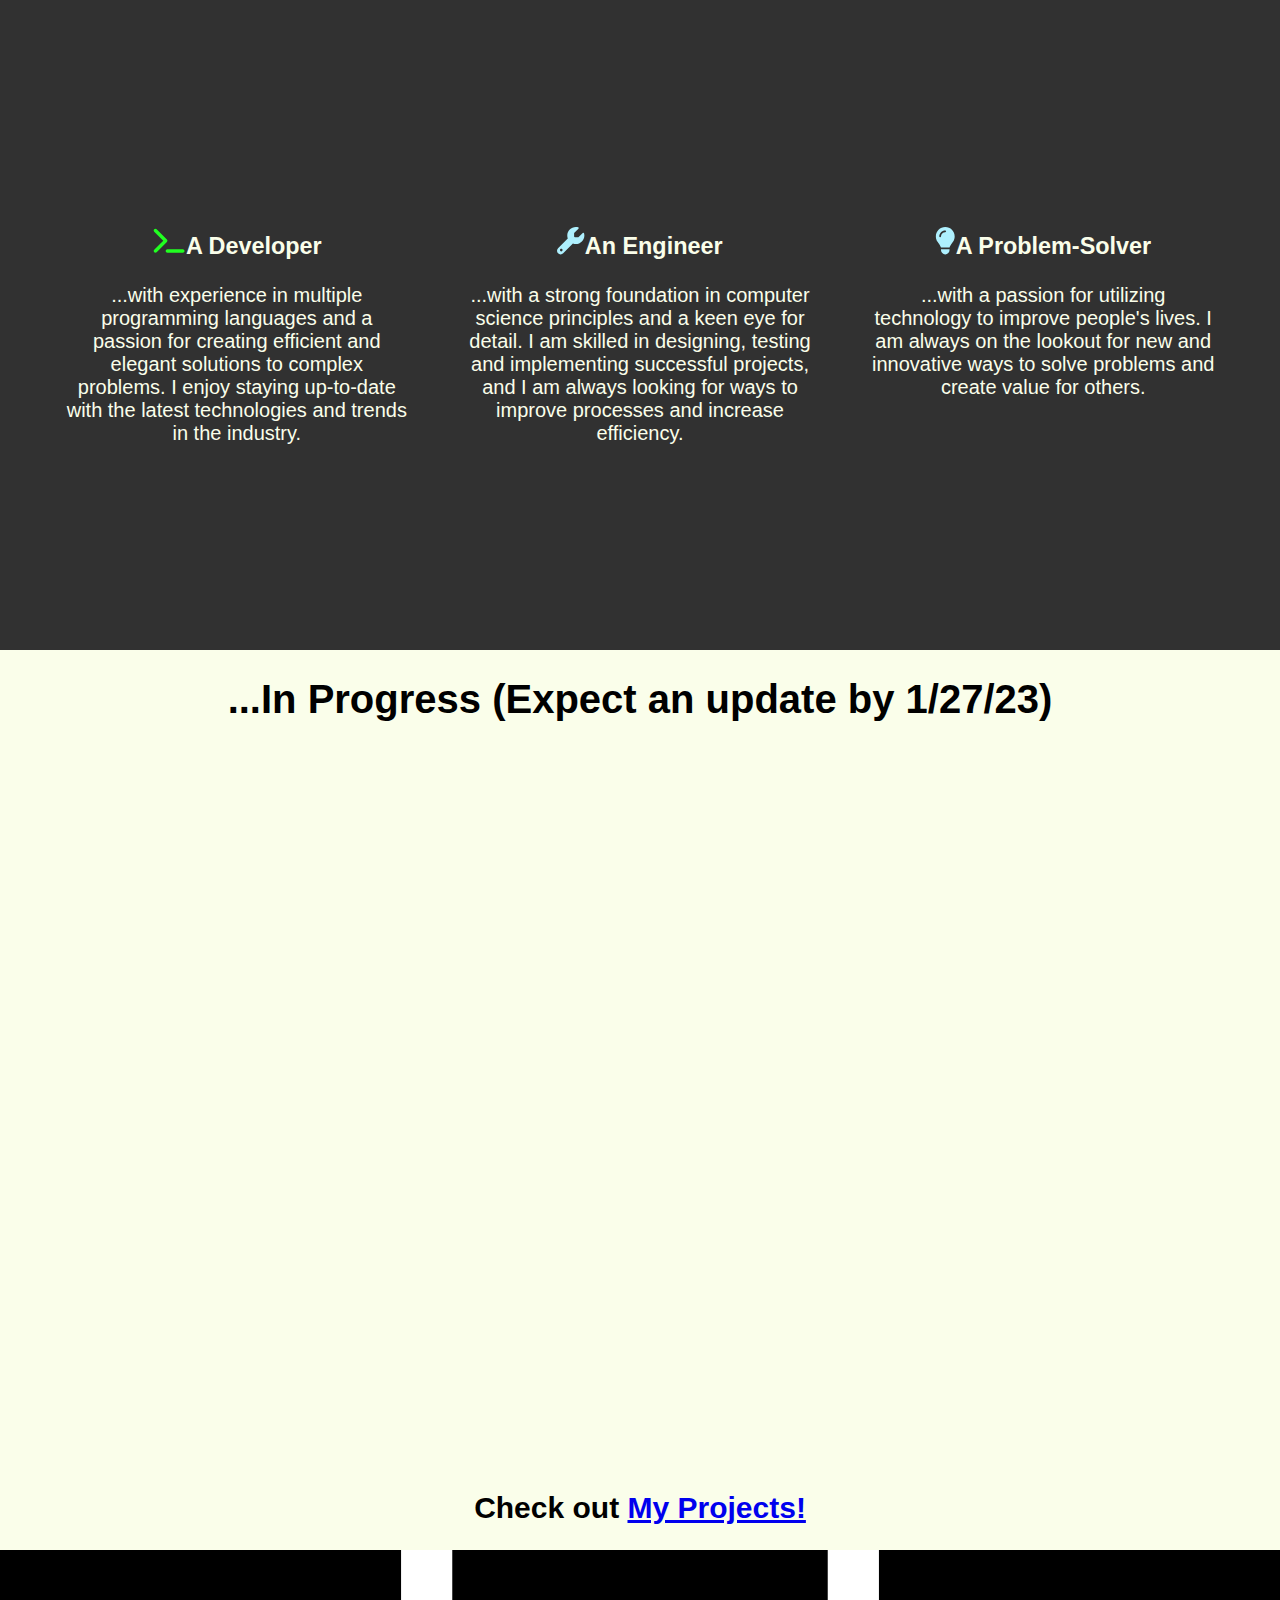
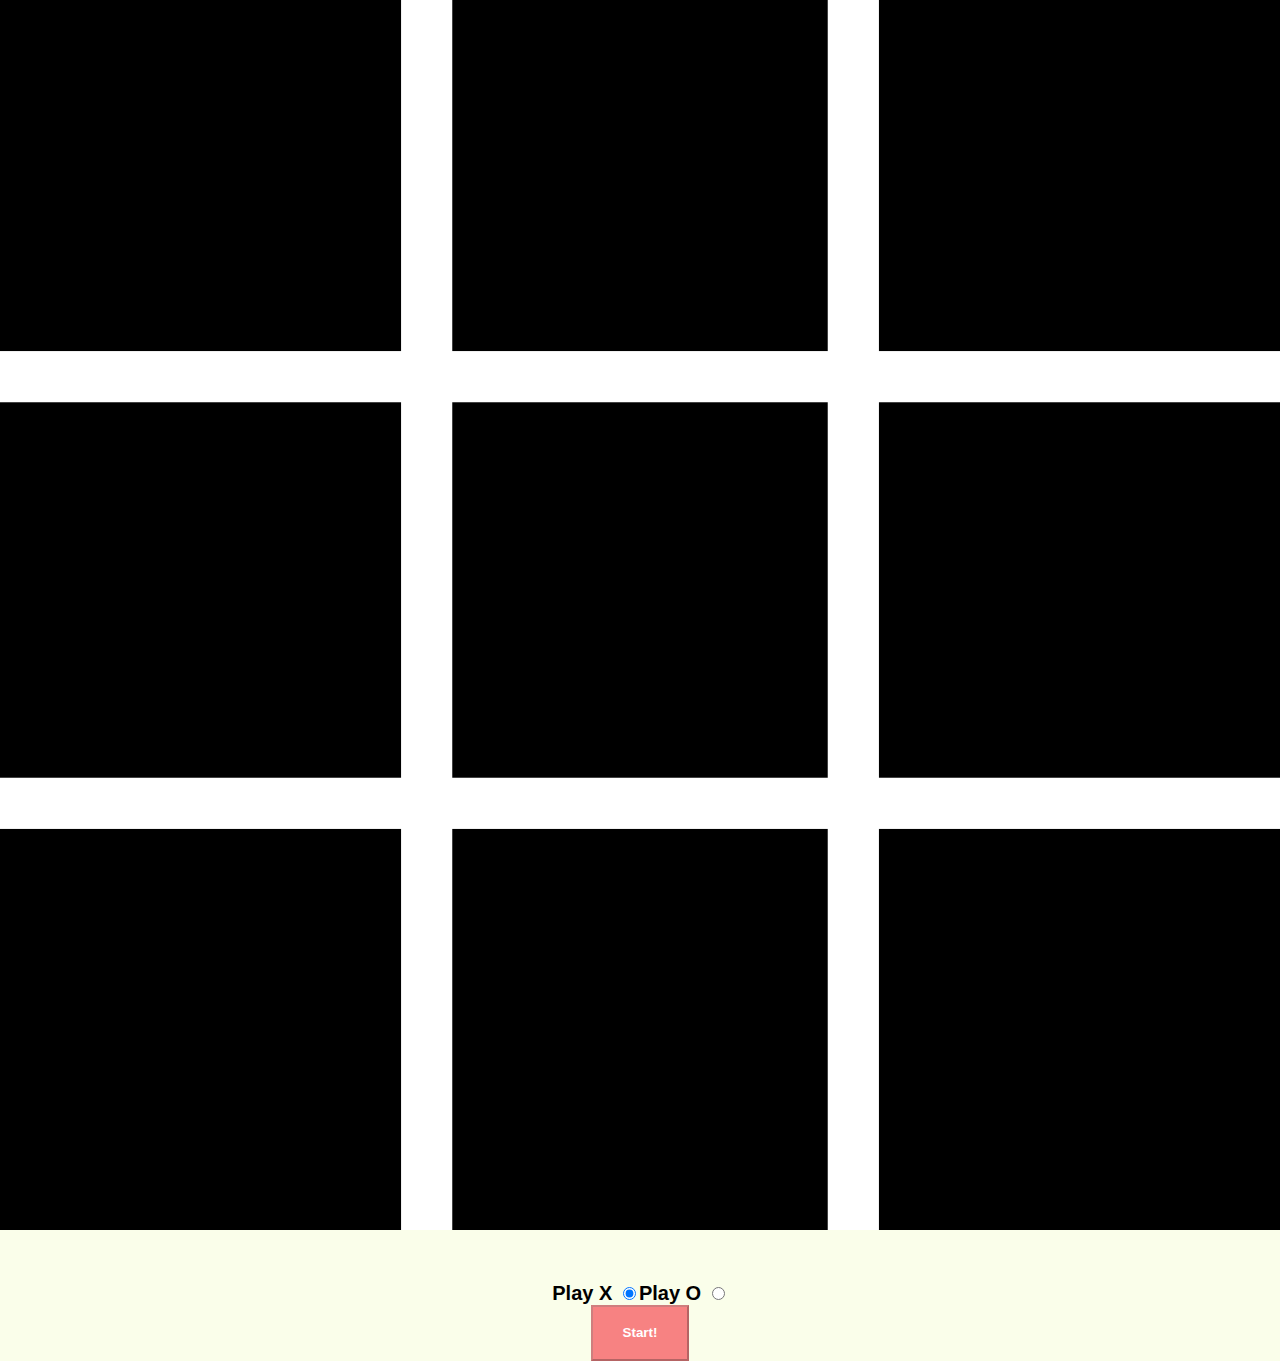
==== commit a0451ae4: "Vast Improvements." ====
--- a/index.html
+++ b/index.html
@@ -58,48 +58,75 @@
         </div>
 
     </section>
-    <section id="section2">
-        <div class="body-box">
-            <div class="body-content">
-                <div id = "contentP">
-                    <p>
-                        Hi there! Thank you for visiting my portfolio. I am currently a second year Computer Science and
-                        Engineering (CSE) student at The Ohio State University. Through this portfolio, I aim to
-                        showcase my front-end development skills and present some of the projects that I have been
-                        working on. You can view my projects <a href = "/projects.html">here</a>, or at the link above. Alternatively, you can try out my
-                        implementation of the classic game tic-tac-toe right here on the site. Thank you for your
-                        interest!
-                    </p>
+    <section id="section2" class="blue">
+        <div class="body-content bubble half-height">
+            <div class="welcome-banner">
+                <h1>Welcome</h1>
+                <p>
+                    ...and thank you for checking out my portfolio!
+                </p>
 
-
+            </div>
+        </div>
+    </section>
+    <section id="section3" class="blue">
+        <div class="body-content" style="justify-content:space-evenly">
+            
+            <h2 style="width:80%;text-align:left;">I am...</h2>
+            <div class="about-me">
+                <div class="about-subsection">
+                    <h3><svg style="
+                        fill: #21ff21;"xmlns="http://www.w3.org/2000/svg"
+                        viewBox="0 0 640 512"><!--! Font Awesome Pro 6.2.1 by @fontawesome - https://fontawesome.com License - https://fontawesome.com/license (Commercial License) Copyright 2022 Fonticons, Inc. -->
+                        <path
+                            d="M41.4 86.6c-12.5-12.5-12.5-32.8 0-45.3s32.8-12.5 45.3 0l192 192c12.5 12.5 12.5 32.8 0 45.3l-192 192c-12.5 12.5-32.8 12.5-45.3 0s-12.5-32.8 0-45.3L210.7 256 41.4 86.6zM288 416H576c17.7 0 32 14.3 32 32s-14.3 32-32 32H288c-17.7 0-32-14.3-32-32s14.3-32 32-32z" />
+                    </svg>A Developer</h3>
+                    <p>...with experience in multiple programming languages and a passion for creating efficient and
+                        elegant solutions to complex problems. I enjoy staying up-to-date with the latest technologies
+                        and trends in the industry.</p>
                 </div>
-
-                <div class="game-container" >
-
-
-                    <div class="gameBoard">
-                        <canvas id="tttBoard" style="aspect-ratio:1/1;"></canvas>
-                    </div>
-                    <div class="game-control">
-                        <h3 id="game_status"></h3>
-                        <div class="game-chooseXO">
-                            <div>
-                                <label class="RadioLabel">Play X</label>
-                                <input type="radio" name="player" value="X" checked>
-                            </div>
-                            <div>
-                                <label class="RadioLabel">Play O</label>
-                                <input type="radio" name="player" value="O"> <br>
-                            </div>
-                        </div>
-
-                        <button id="reset" onclick="reset()">Start!</button>
-                    </div>
+                <div class="about-subsection">
+                    <h3><svg style="fill: #AEF0FE"xmlns="http://www.w3.org/2000/svg" viewBox="0 0 512 512"><!--! Font Awesome Pro 6.2.1 by @fontawesome - https://fontawesome.com License - https://fontawesome.com/license (Commercial License) Copyright 2022 Fonticons, Inc. --><path d="M352 320c88.4 0 160-71.6 160-160c0-15.3-2.2-30.1-6.2-44.2c-3.1-10.8-16.4-13.2-24.3-5.3l-76.8 76.8c-3 3-7.1 4.7-11.3 4.7H336c-8.8 0-16-7.2-16-16V118.6c0-4.2 1.7-8.3 4.7-11.3l76.8-76.8c7.9-7.9 5.4-21.2-5.3-24.3C382.1 2.2 367.3 0 352 0C263.6 0 192 71.6 192 160c0 19.1 3.4 37.5 9.5 54.5L19.9 396.1C7.2 408.8 0 426.1 0 444.1C0 481.6 30.4 512 67.9 512c18 0 35.3-7.2 48-19.9L297.5 310.5c17 6.2 35.4 9.5 54.5 9.5zM80 456c-13.3 0-24-10.7-24-24s10.7-24 24-24s24 10.7 24 24s-10.7 24-24 24z"/></svg>An Engineer</h3>
+                    <p> ...with a strong foundation in computer science principles and a keen eye for detail. I am skilled
+                        in designing, testing and implementing successful projects, and I am always looking for ways to
+                        improve processes and increase efficiency.</p>
+                </div>
+                <div class="about-subsection">
+                    <h3><svg style="fill: #AEF0FE" xmlns="http://www.w3.org/2000/svg" viewBox="0 0 384 512"><!--! Font Awesome Pro 6.2.1 by @fontawesome - https://fontawesome.com License - https://fontawesome.com/license (Commercial License) Copyright 2022 Fonticons, Inc. --><path d="M272 384c9.6-31.9 29.5-59.1 49.2-86.2l0 0c5.2-7.1 10.4-14.2 15.4-21.4c19.8-28.5 31.4-63 31.4-100.3C368 78.8 289.2 0 192 0S16 78.8 16 176c0 37.3 11.6 71.9 31.4 100.3c5 7.2 10.2 14.3 15.4 21.4l0 0c19.8 27.1 39.7 54.4 49.2 86.2H272zM192 512c44.2 0 80-35.8 80-80V416H112v16c0 44.2 35.8 80 80 80zM112 176c0 8.8-7.2 16-16 16s-16-7.2-16-16c0-61.9 50.1-112 112-112c8.8 0 16 7.2 16 16s-7.2 16-16 16c-44.2 0-80 35.8-80 80z"/></svg>A Problem-Solver</h3>
+                    <p>...with a passion for utilizing technology to improve people's lives. I am always on the lookout for
+                        new and innovative ways to solve problems and create value for others.</p>
                 </div>
             </div>
         </div>
     </section>
+    <section id="section4">
+        <div class="body-content">
+            <h1>...In Progress (Expect an update by 1/27/23)</h1>
+            <h2>Check out <a href="/projects.html">My Projects!</a></h2>
+        </div>
+    </section>
+    <div class="game-container">
 
+
+        <div class="gameBoard">
+            <canvas id="tttBoard" style="aspect-ratio:1/1;"></canvas>
+        </div>
+        <div class="game-control">
+            <h3 id="game_status"></h3>
+            <div class="game-chooseXO">
+                <div>
+                    <label class="RadioLabel">Play X</label>
+                    <input type="radio" name="player" value="X" checked>
+                </div>
+                <div>
+                    <label class="RadioLabel">Play O</label>
+                    <input type="radio" name="player" value="O"> <br>
+                </div>
+            </div>
+
+            <button id="reset" onclick="reset()">Start!</button>
+        </div>
+    </div>
 </body>
 
-</html>
+</html>--- a/assets/css/style.css
+++ b/assets/css/style.css
@@ -6,9 +6,8 @@
     font-size: 20px;
     
     margin:0px;
-    margin-left: 8.5%;
-    margin-right:8.5%;
     background-color: #fafeea;
+    overflow-x: hidden;
 }
 
 .header-box{
@@ -28,13 +27,13 @@
 .img-container{
     display:flex;
     justify-content: center;
-    border-radius:50px;
-    aspect-ratio:7/5;
     width:60vmin; 
 }
 .img-container>img{
     aspect-ratio:1/1;
-    max-width:100%;
+    max-width:90%;
+    border-radius:50%;
+    border:8px solid #454545;
 }
 
 .name-container{
@@ -142,21 +141,81 @@
     height:100vh;
     width: 100%;
     display:flex;
+    flex-direction:column;
     justify-content: space-between;
     align-items:center;
 }
-#contentP{
-    background-color:#dedede;
-    padding:5%;
-    
-    width: 50vmin;
-    aspect-ratio: 5/7;
+#section2{
+    position:relative;
+    color:#fff;    
+}
+#section3{
+    background-color:#313131;
+    color:#fafeea;
+}
+.bubble::after{
+    content: '';
+    background-color:#313131;
+    border-top-left-radius:50% 80%;
+    border-top-right-radius:50% 80%;
+    position: absolute;
+    bottom:0;
+    height: 100%;
+    width: 100%;
+    z-index: -1;
+}
+.welcome-banner{
+    position:relative;
+    text-align:center;
+    height:100%;
+    width:100%;
+}
+.welcome-banner>h1{
+    position:absolute;
+    text-align:center;
+    top:25%;
+    width:100%;
+}
+.welcome-banner>p{
+    position:absolute;
+    text-align:center;
+    bottom:25%;
+    left:25%;
+    width:50%;
+}
+.about-me{
+    margin-left: 5%;
+    margin-right:5%;
+    width:90%;
+    display:flex;
+    flex-direction: row;
+    justify-content: space-between;
+    align-items:flex-start;
+    
+}
+.about-subsection{
+    width:30%;
+    text-align:center;
+}
+.about-subsection>h3>svg{
+    height:1.17em;
+    width:auto;
+    
+}
+.blue{
+    background-color: #7496fe;
+    z-index:-2;
+}
+.half-height{
+    height:50vh;
 }
 /*PC*/
 @media (min-aspect-ratio: 1/1) {
+    /*
     .body-content {
       flex-direction: row;
     }
+    */
   }
   /*Mobile*/
   @media (max-aspect-ratio: 1/1) {
@@ -165,6 +224,13 @@
     }
     #contentP{
         width:100%;
+    }
+    .about-me{
+        flex-direction:column;
+    }
+    .about-subsection{
+        width:100%;
+        text-align:left;
     }
     
   }
@@ -330,10 +396,7 @@
     .mobileInstructions{
         display:block;
     }
-    body{
-        margin-left: 5%;
-        margin-right:5%;
-    }
+    
     .desktopInstructions{
         display:none;
     }
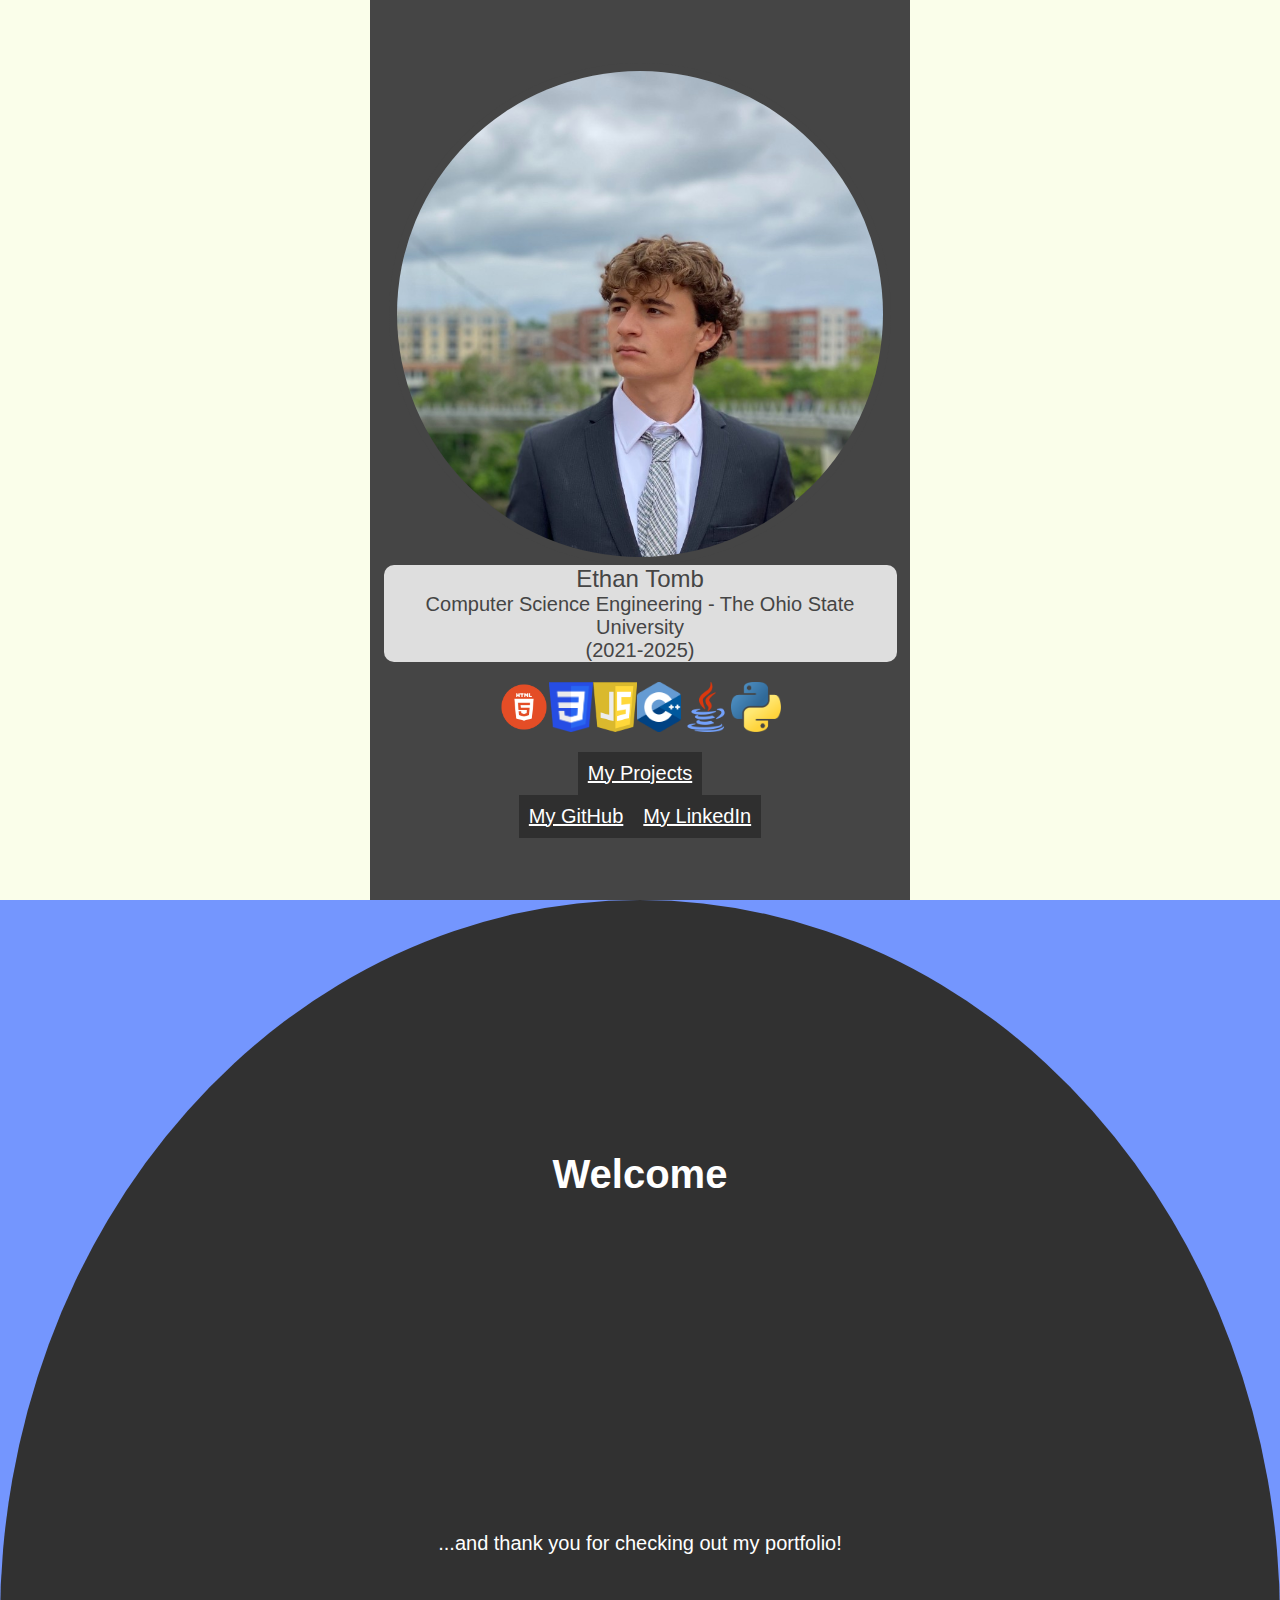
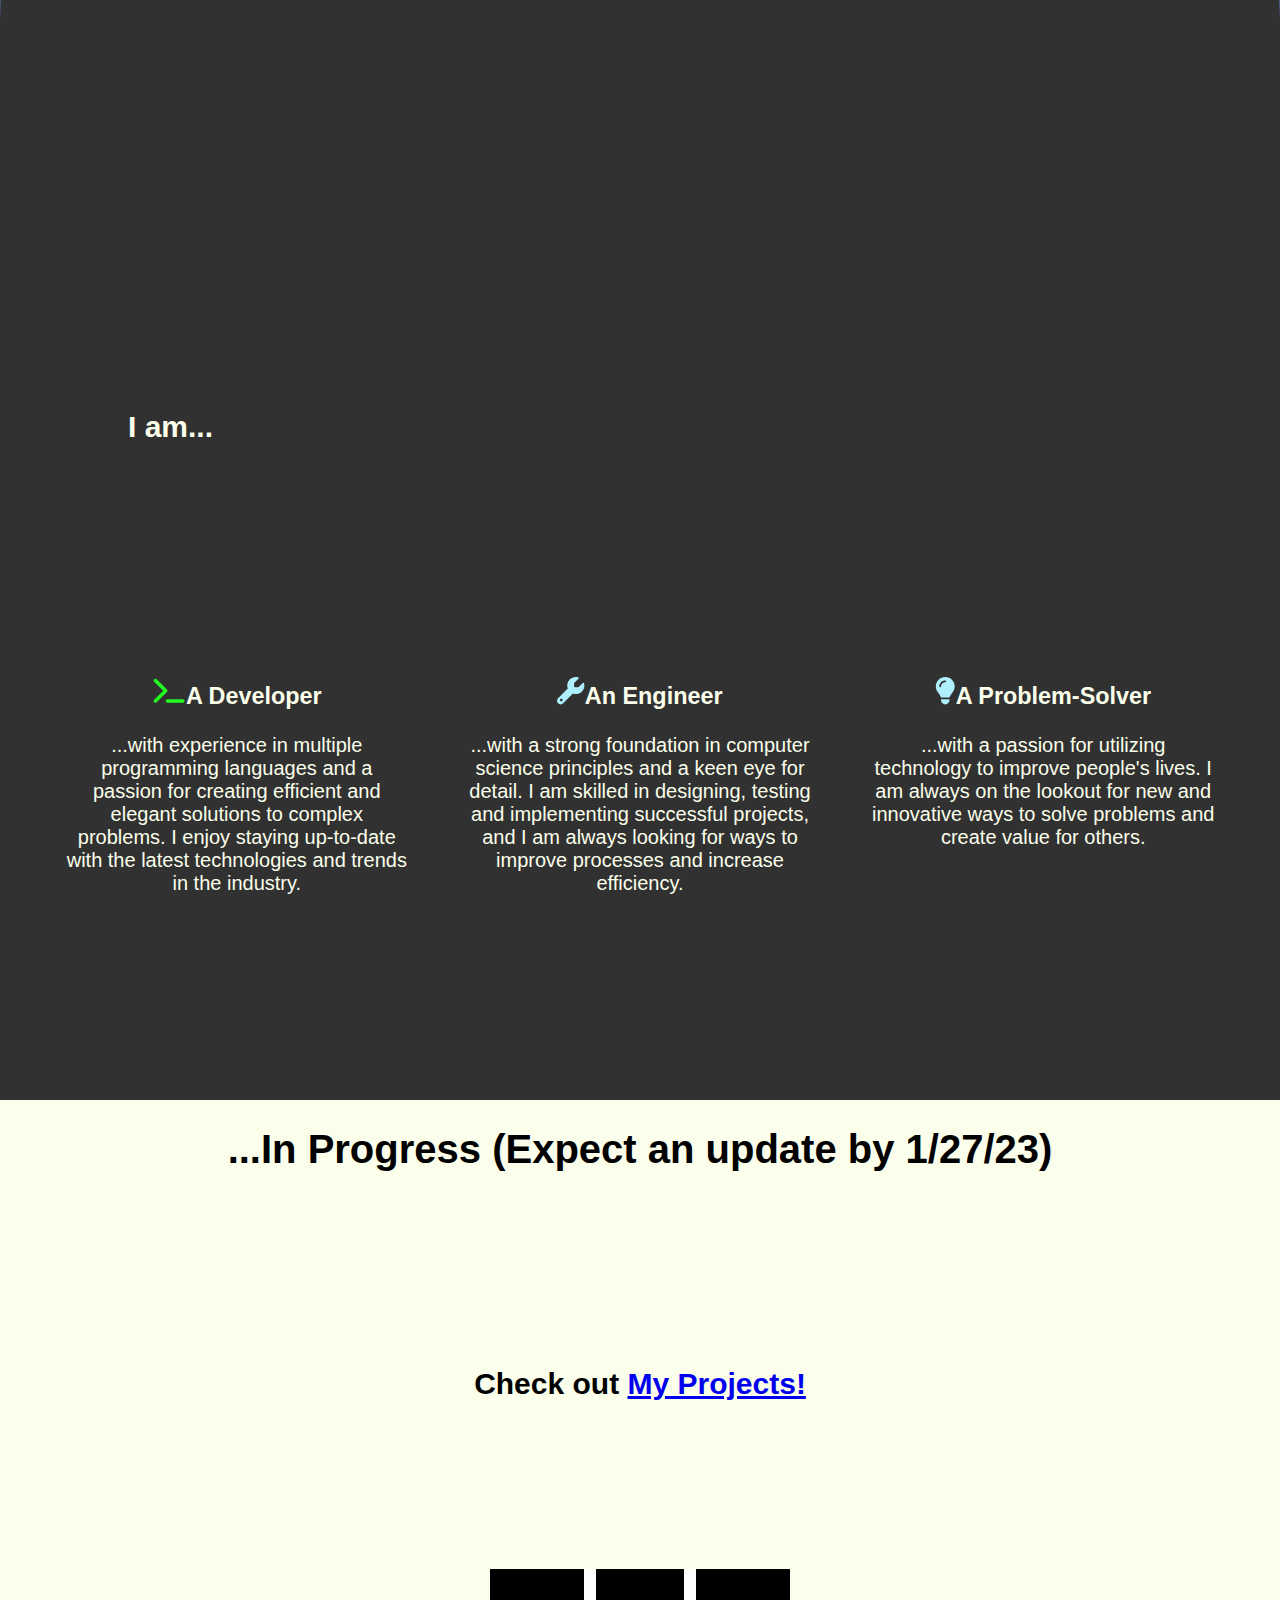
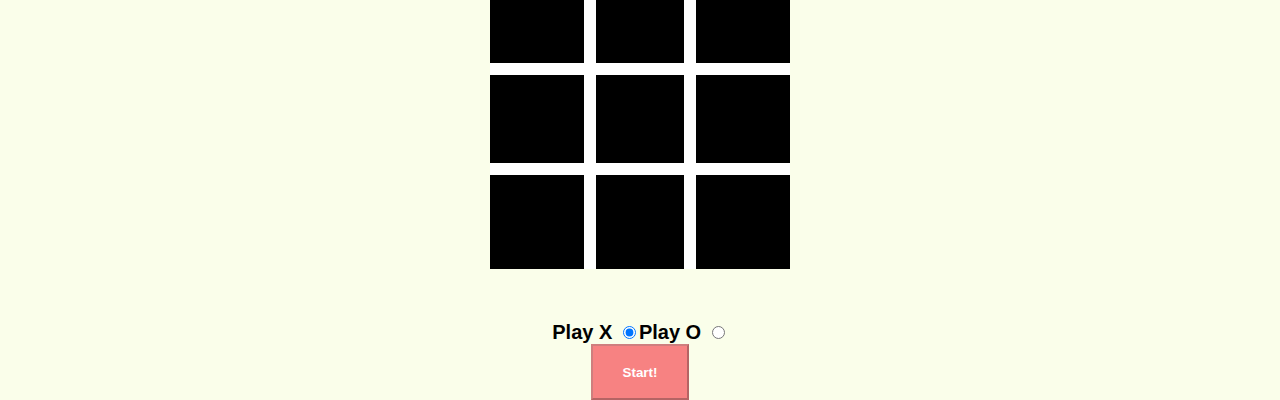
==== commit f36b39ba: "Made content fit on mobile!" ====
--- a/index.html
+++ b/index.html
@@ -103,30 +103,31 @@
         <div class="body-content">
             <h1>...In Progress (Expect an update by 1/27/23)</h1>
             <h2>Check out <a href="/projects.html">My Projects!</a></h2>
+            <div class="game-container">
+
+
+                <div class="gameBoard">
+                    <canvas id="tttBoard" style="aspect-ratio:1/1;"></canvas>
+                </div>
+                <div class="game-control">
+                    <h3 id="game_status"></h3>
+                    <div class="game-chooseXO">
+                        <div>
+                            <label class="RadioLabel">Play X</label>
+                            <input type="radio" name="player" value="X" checked>
+                        </div>
+                        <div>
+                            <label class="RadioLabel">Play O</label>
+                            <input type="radio" name="player" value="O"> <br>
+                        </div>
+                    </div>
+        
+                    <button id="reset" onclick="reset()">Start!</button>
+                </div>
+            </div>
         </div>
     </section>
-    <div class="game-container">
-
-
-        <div class="gameBoard">
-            <canvas id="tttBoard" style="aspect-ratio:1/1;"></canvas>
-        </div>
-        <div class="game-control">
-            <h3 id="game_status"></h3>
-            <div class="game-chooseXO">
-                <div>
-                    <label class="RadioLabel">Play X</label>
-                    <input type="radio" name="player" value="X" checked>
-                </div>
-                <div>
-                    <label class="RadioLabel">Play O</label>
-                    <input type="radio" name="player" value="O"> <br>
-                </div>
-            </div>
-
-            <button id="reset" onclick="reset()">Start!</button>
-        </div>
-    </div>
+   
 </body>
 
 </html>--- a/assets/css/style.css
+++ b/assets/css/style.css
@@ -138,7 +138,7 @@
     width: 100%;
 }
 .body-content{
-    height:100vh;
+    min-height:100vh;
     width: 100%;
     display:flex;
     flex-direction:column;
@@ -152,6 +152,7 @@
 #section3{
     background-color:#313131;
     color:#fafeea;
+    height:125%;
 }
 .bubble::after{
     content: '';
@@ -186,6 +187,7 @@
 .about-me{
     margin-left: 5%;
     margin-right:5%;
+    min-height:100%;
     width:90%;
     display:flex;
     flex-direction: row;
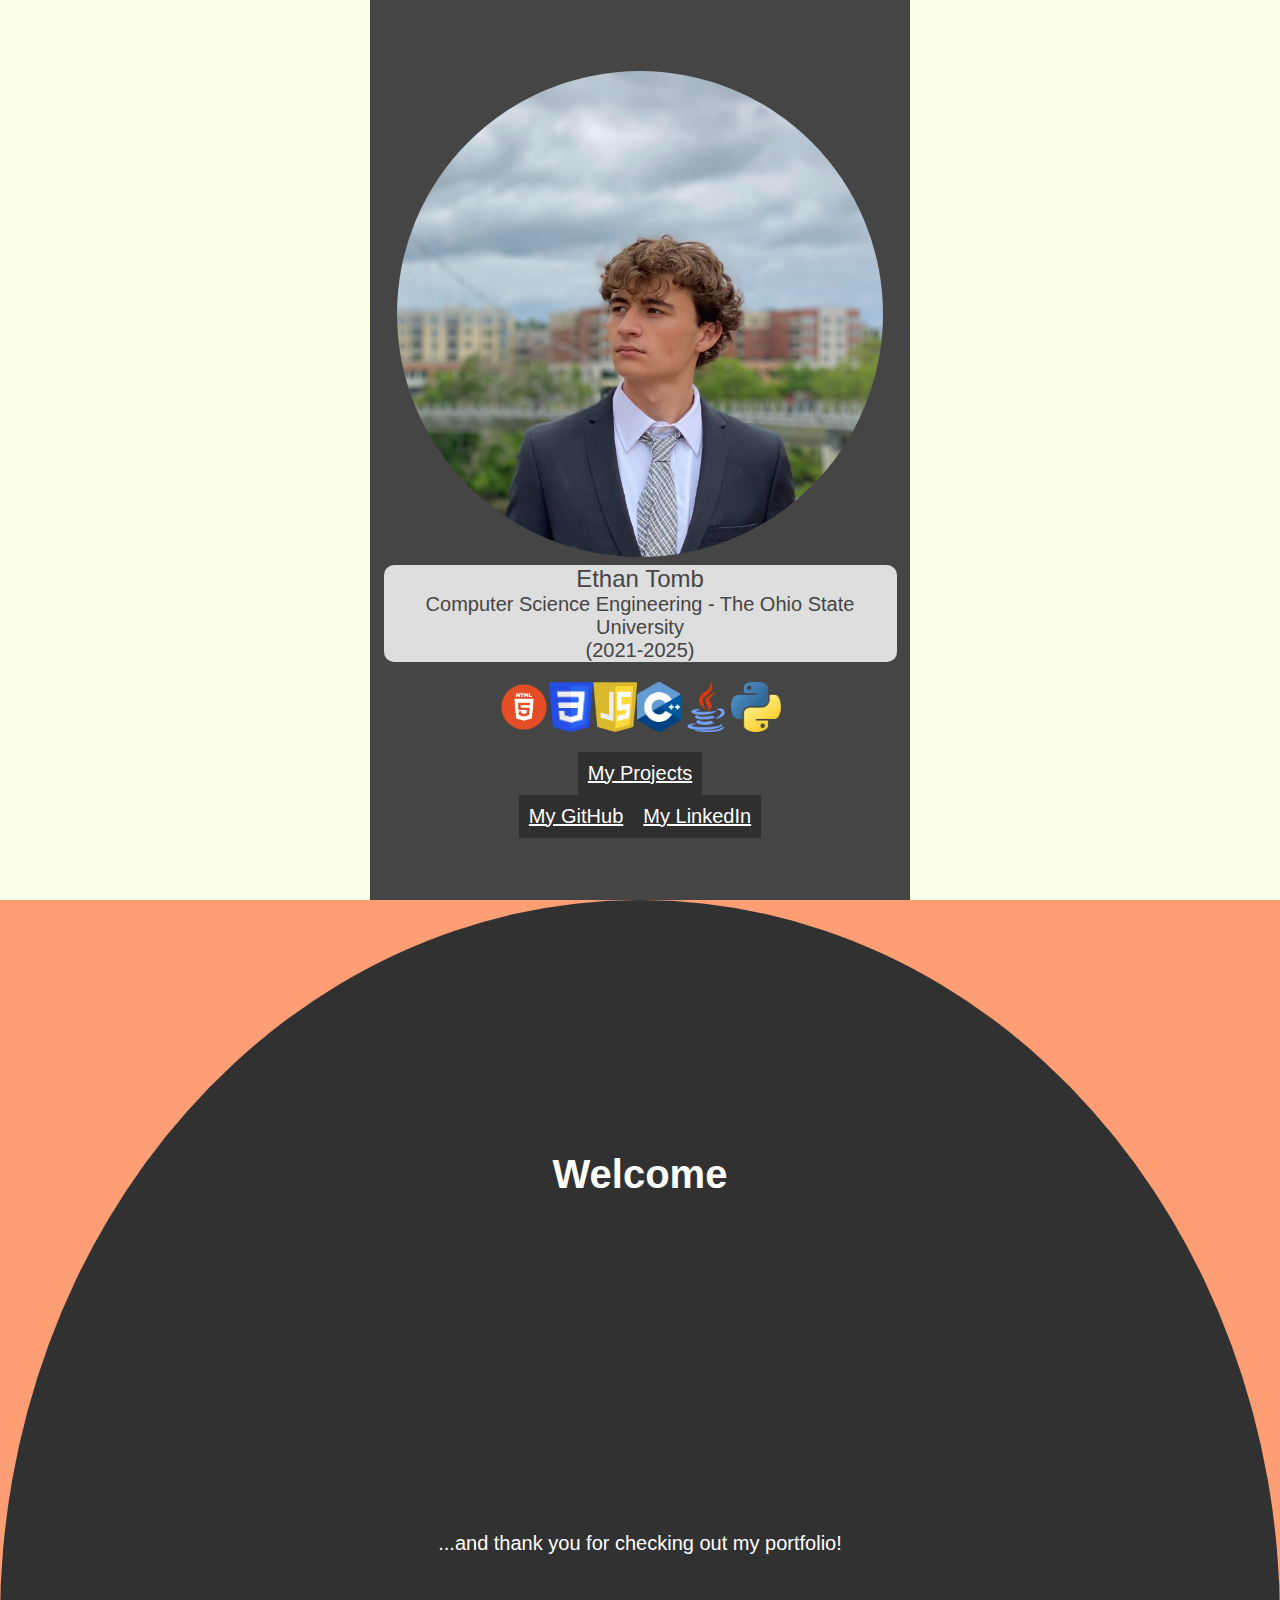
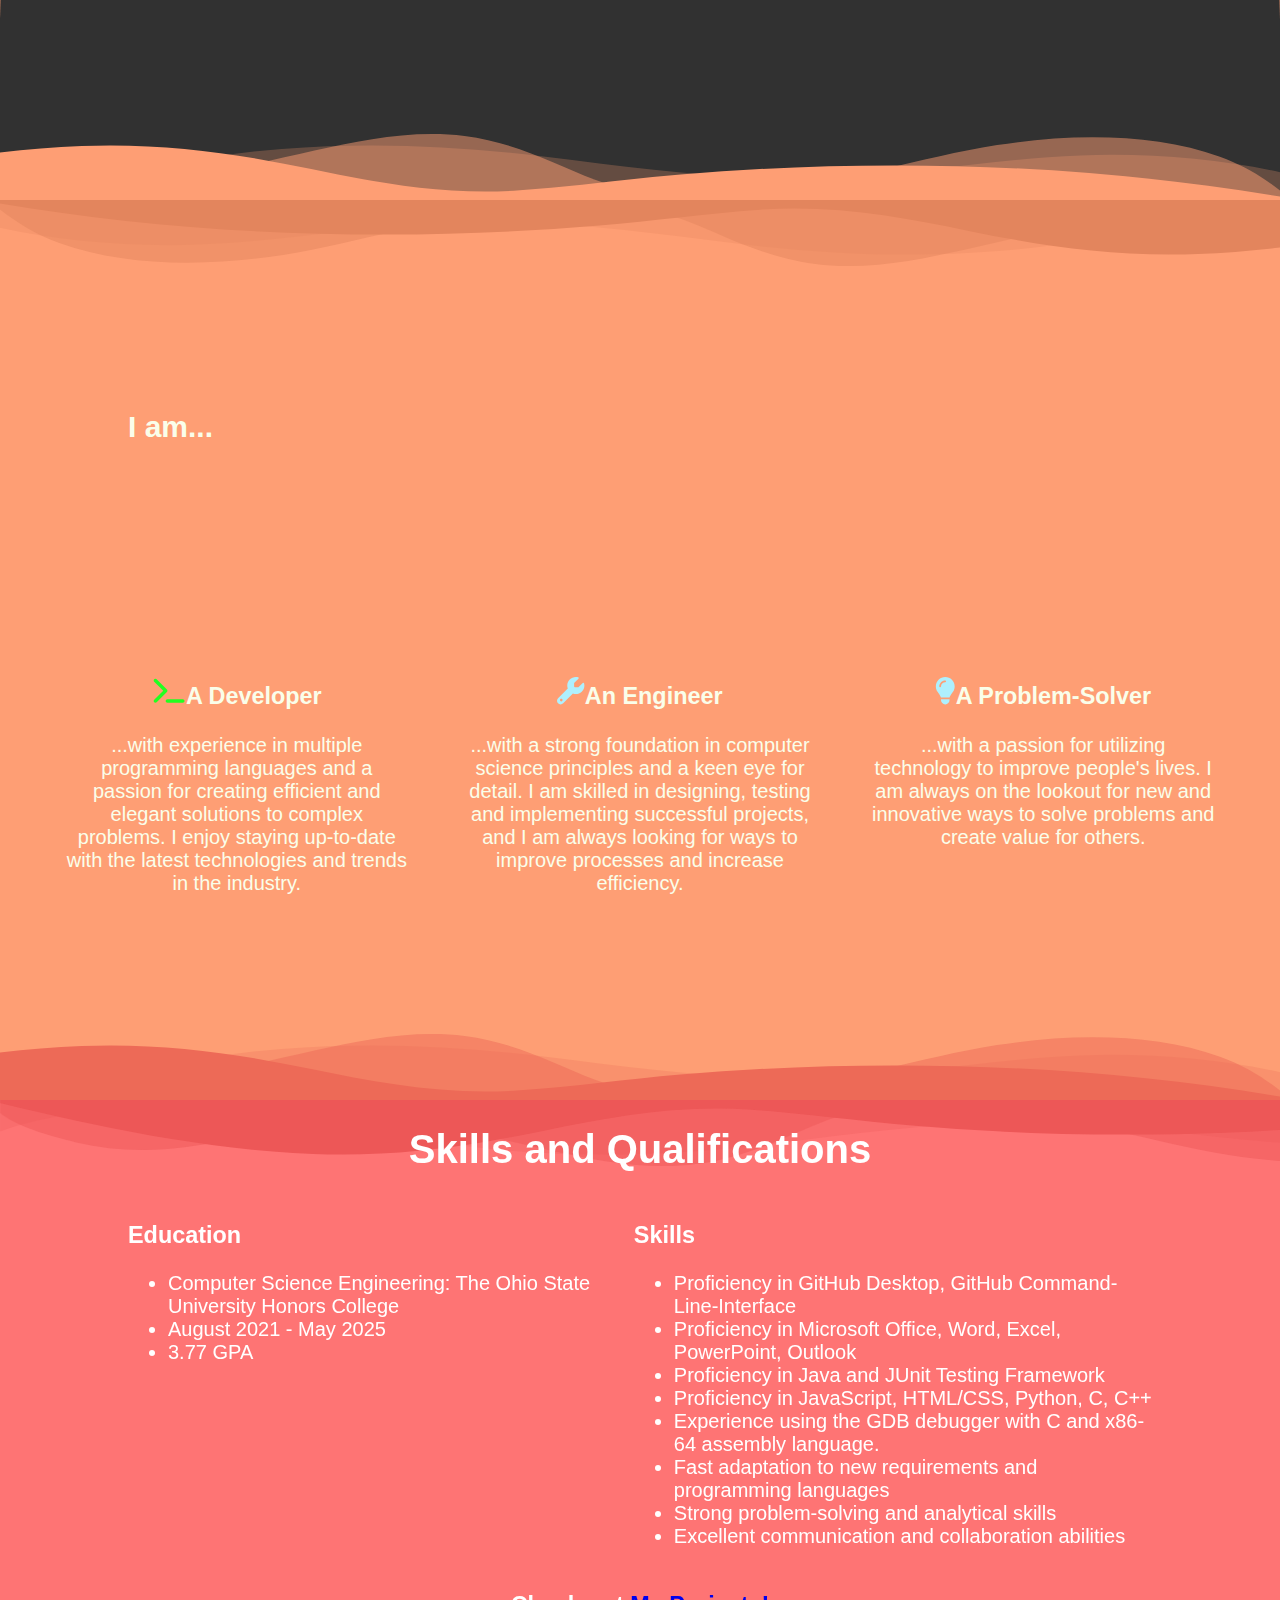
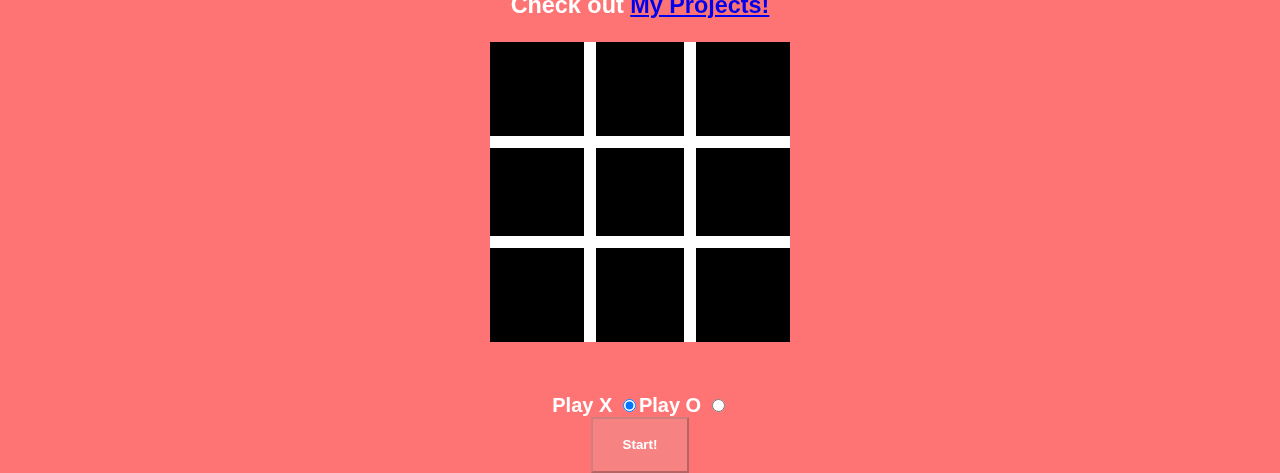
==== commit b15ec716: "boom shacka loack a bam" ====
--- a/index.html
+++ b/index.html
@@ -58,7 +58,7 @@
         </div>
 
     </section>
-    <section id="section2" class="blue">
+    <section id="section2" class="orange">
         <div class="body-content bubble half-height">
             <div class="welcome-banner">
                 <h1>Welcome</h1>
@@ -68,66 +68,156 @@
 
             </div>
         </div>
-    </section>
-    <section id="section3" class="blue">
-        <div class="body-content" style="justify-content:space-evenly">
-            
+        <div class="custom-shape-divider-bottom-1674850385">
+            <svg data-name="Layer 1" xmlns="http://www.w3.org/2000/svg" viewBox="0 0 1200 120"
+                preserveAspectRatio="none">
+                <path
+                    d="M0,0V46.29c47.79,22.2,103.59,32.17,158,28,70.36-5.37,136.33-33.31,206.8-37.5C438.64,32.43,512.34,53.67,583,72.05c69.27,18,138.3,24.88,209.4,13.08,36.15-6,69.85-17.84,104.45-29.34C989.49,25,1113-14.29,1200,52.47V0Z"
+                    opacity=".25" class="shape-fill"></path>
+                <path
+                    d="M0,0V15.81C13,36.92,27.64,56.86,47.69,72.05,99.41,111.27,165,111,224.58,91.58c31.15-10.15,60.09-26.07,89.67-39.8,40.92-19,84.73-46,130.83-49.67,36.26-2.85,70.9,9.42,98.6,31.56,31.77,25.39,62.32,62,103.63,73,40.44,10.79,81.35-6.69,119.13-24.28s75.16-39,116.92-43.05c59.73-5.85,113.28,22.88,168.9,38.84,30.2,8.66,59,6.17,87.09-7.5,22.43-10.89,48-26.93,60.65-49.24V0Z"
+                    opacity=".5" class="shape-fill"></path>
+                <path
+                    d="M0,0V5.63C149.93,59,314.09,71.32,475.83,42.57c43-7.64,84.23-20.12,127.61-26.46,59-8.63,112.48,12.24,165.56,35.4C827.93,77.22,886,95.24,951.2,90c86.53-7,172.46-45.71,248.8-84.81V0Z"
+                    class="shape-fill"></path>
+            </svg>
+        </div>
+    </section>
+    <section id="section3" class="orange">
+        <div class="custom-shape-divider-top-1674850448">
+            <svg data-name="Layer 1" xmlns="http://www.w3.org/2000/svg" viewBox="0 0 1200 120"
+                preserveAspectRatio="none">
+                <path
+                    d="M0,0V46.29c47.79,22.2,103.59,32.17,158,28,70.36-5.37,136.33-33.31,206.8-37.5C438.64,32.43,512.34,53.67,583,72.05c69.27,18,138.3,24.88,209.4,13.08,36.15-6,69.85-17.84,104.45-29.34C989.49,25,1113-14.29,1200,52.47V0Z"
+                    opacity=".25" class="shape-fill"></path>
+                <path
+                    d="M0,0V15.81C13,36.92,27.64,56.86,47.69,72.05,99.41,111.27,165,111,224.58,91.58c31.15-10.15,60.09-26.07,89.67-39.8,40.92-19,84.73-46,130.83-49.67,36.26-2.85,70.9,9.42,98.6,31.56,31.77,25.39,62.32,62,103.63,73,40.44,10.79,81.35-6.69,119.13-24.28s75.16-39,116.92-43.05c59.73-5.85,113.28,22.88,168.9,38.84,30.2,8.66,59,6.17,87.09-7.5,22.43-10.89,48-26.93,60.65-49.24V0Z"
+                    opacity=".5" class="shape-fill"></path>
+                <path
+                    d="M0,0V5.63C149.93,59,314.09,71.32,475.83,42.57c43-7.64,84.23-20.12,127.61-26.46,59-8.63,112.48,12.24,165.56,35.4C827.93,77.22,886,95.24,951.2,90c86.53-7,172.46-45.71,248.8-84.81V0Z"
+                    class="shape-fill"></path>
+            </svg>
+        </div>
+        <div class="body-content" style="justify-content:space-evenly;position:relative;z-index:3">
             <h2 style="width:80%;text-align:left;">I am...</h2>
             <div class="about-me">
                 <div class="about-subsection">
                     <h3><svg style="
-                        fill: #21ff21;"xmlns="http://www.w3.org/2000/svg"
-                        viewBox="0 0 640 512"><!--! Font Awesome Pro 6.2.1 by @fontawesome - https://fontawesome.com License - https://fontawesome.com/license (Commercial License) Copyright 2022 Fonticons, Inc. -->
-                        <path
-                            d="M41.4 86.6c-12.5-12.5-12.5-32.8 0-45.3s32.8-12.5 45.3 0l192 192c12.5 12.5 12.5 32.8 0 45.3l-192 192c-12.5 12.5-32.8 12.5-45.3 0s-12.5-32.8 0-45.3L210.7 256 41.4 86.6zM288 416H576c17.7 0 32 14.3 32 32s-14.3 32-32 32H288c-17.7 0-32-14.3-32-32s14.3-32 32-32z" />
-                    </svg>A Developer</h3>
+                        fill: #21ff21;" xmlns="http://www.w3.org/2000/svg"
+                            viewBox="0 0 640 512"><!--! Font Awesome Pro 6.2.1 by @fontawesome - https://fontawesome.com License - https://fontawesome.com/license (Commercial License) Copyright 2022 Fonticons, Inc. -->
+                            <path
+                                d="M41.4 86.6c-12.5-12.5-12.5-32.8 0-45.3s32.8-12.5 45.3 0l192 192c12.5 12.5 12.5 32.8 0 45.3l-192 192c-12.5 12.5-32.8 12.5-45.3 0s-12.5-32.8 0-45.3L210.7 256 41.4 86.6zM288 416H576c17.7 0 32 14.3 32 32s-14.3 32-32 32H288c-17.7 0-32-14.3-32-32s14.3-32 32-32z" />
+                        </svg>A Developer</h3>
                     <p>...with experience in multiple programming languages and a passion for creating efficient and
                         elegant solutions to complex problems. I enjoy staying up-to-date with the latest technologies
                         and trends in the industry.</p>
                 </div>
                 <div class="about-subsection">
-                    <h3><svg style="fill: #AEF0FE"xmlns="http://www.w3.org/2000/svg" viewBox="0 0 512 512"><!--! Font Awesome Pro 6.2.1 by @fontawesome - https://fontawesome.com License - https://fontawesome.com/license (Commercial License) Copyright 2022 Fonticons, Inc. --><path d="M352 320c88.4 0 160-71.6 160-160c0-15.3-2.2-30.1-6.2-44.2c-3.1-10.8-16.4-13.2-24.3-5.3l-76.8 76.8c-3 3-7.1 4.7-11.3 4.7H336c-8.8 0-16-7.2-16-16V118.6c0-4.2 1.7-8.3 4.7-11.3l76.8-76.8c7.9-7.9 5.4-21.2-5.3-24.3C382.1 2.2 367.3 0 352 0C263.6 0 192 71.6 192 160c0 19.1 3.4 37.5 9.5 54.5L19.9 396.1C7.2 408.8 0 426.1 0 444.1C0 481.6 30.4 512 67.9 512c18 0 35.3-7.2 48-19.9L297.5 310.5c17 6.2 35.4 9.5 54.5 9.5zM80 456c-13.3 0-24-10.7-24-24s10.7-24 24-24s24 10.7 24 24s-10.7 24-24 24z"/></svg>An Engineer</h3>
-                    <p> ...with a strong foundation in computer science principles and a keen eye for detail. I am skilled
+                    <h3><svg style="fill: #AEF0FE" xmlns="http://www.w3.org/2000/svg"
+                            viewBox="0 0 512 512"><!--! Font Awesome Pro 6.2.1 by @fontawesome - https://fontawesome.com License - https://fontawesome.com/license (Commercial License) Copyright 2022 Fonticons, Inc. -->
+                            <path
+                                d="M352 320c88.4 0 160-71.6 160-160c0-15.3-2.2-30.1-6.2-44.2c-3.1-10.8-16.4-13.2-24.3-5.3l-76.8 76.8c-3 3-7.1 4.7-11.3 4.7H336c-8.8 0-16-7.2-16-16V118.6c0-4.2 1.7-8.3 4.7-11.3l76.8-76.8c7.9-7.9 5.4-21.2-5.3-24.3C382.1 2.2 367.3 0 352 0C263.6 0 192 71.6 192 160c0 19.1 3.4 37.5 9.5 54.5L19.9 396.1C7.2 408.8 0 426.1 0 444.1C0 481.6 30.4 512 67.9 512c18 0 35.3-7.2 48-19.9L297.5 310.5c17 6.2 35.4 9.5 54.5 9.5zM80 456c-13.3 0-24-10.7-24-24s10.7-24 24-24s24 10.7 24 24s-10.7 24-24 24z" />
+                        </svg>An Engineer</h3>
+                    <p> ...with a strong foundation in computer science principles and a keen eye for detail. I am
+                        skilled
                         in designing, testing and implementing successful projects, and I am always looking for ways to
                         improve processes and increase efficiency.</p>
                 </div>
                 <div class="about-subsection">
-                    <h3><svg style="fill: #AEF0FE" xmlns="http://www.w3.org/2000/svg" viewBox="0 0 384 512"><!--! Font Awesome Pro 6.2.1 by @fontawesome - https://fontawesome.com License - https://fontawesome.com/license (Commercial License) Copyright 2022 Fonticons, Inc. --><path d="M272 384c9.6-31.9 29.5-59.1 49.2-86.2l0 0c5.2-7.1 10.4-14.2 15.4-21.4c19.8-28.5 31.4-63 31.4-100.3C368 78.8 289.2 0 192 0S16 78.8 16 176c0 37.3 11.6 71.9 31.4 100.3c5 7.2 10.2 14.3 15.4 21.4l0 0c19.8 27.1 39.7 54.4 49.2 86.2H272zM192 512c44.2 0 80-35.8 80-80V416H112v16c0 44.2 35.8 80 80 80zM112 176c0 8.8-7.2 16-16 16s-16-7.2-16-16c0-61.9 50.1-112 112-112c8.8 0 16 7.2 16 16s-7.2 16-16 16c-44.2 0-80 35.8-80 80z"/></svg>A Problem-Solver</h3>
-                    <p>...with a passion for utilizing technology to improve people's lives. I am always on the lookout for
+                    <h3><svg style="fill: #AEF0FE" xmlns="http://www.w3.org/2000/svg"
+                            viewBox="0 0 384 512"><!--! Font Awesome Pro 6.2.1 by @fontawesome - https://fontawesome.com License - https://fontawesome.com/license (Commercial License) Copyright 2022 Fonticons, Inc. -->
+                            <path
+                                d="M272 384c9.6-31.9 29.5-59.1 49.2-86.2l0 0c5.2-7.1 10.4-14.2 15.4-21.4c19.8-28.5 31.4-63 31.4-100.3C368 78.8 289.2 0 192 0S16 78.8 16 176c0 37.3 11.6 71.9 31.4 100.3c5 7.2 10.2 14.3 15.4 21.4l0 0c19.8 27.1 39.7 54.4 49.2 86.2H272zM192 512c44.2 0 80-35.8 80-80V416H112v16c0 44.2 35.8 80 80 80zM112 176c0 8.8-7.2 16-16 16s-16-7.2-16-16c0-61.9 50.1-112 112-112c8.8 0 16 7.2 16 16s-7.2 16-16 16c-44.2 0-80 35.8-80 80z" />
+                        </svg>A Problem-Solver</h3>
+                    <p>...with a passion for utilizing technology to improve people's lives. I am always on the lookout
+                        for
                         new and innovative ways to solve problems and create value for others.</p>
                 </div>
             </div>
         </div>
-    </section>
-    <section id="section4">
-        <div class="body-content">
-            <h1>...In Progress (Expect an update by 1/27/23)</h1>
-            <h2>Check out <a href="/projects.html">My Projects!</a></h2>
-            <div class="game-container">
-
-
-                <div class="gameBoard">
-                    <canvas id="tttBoard" style="aspect-ratio:1/1;"></canvas>
-                </div>
-                <div class="game-control">
-                    <h3 id="game_status"></h3>
-                    <div class="game-chooseXO">
-                        <div>
-                            <label class="RadioLabel">Play X</label>
-                            <input type="radio" name="player" value="X" checked>
-                        </div>
-                        <div>
-                            <label class="RadioLabel">Play O</label>
-                            <input type="radio" name="player" value="O"> <br>
-                        </div>
+        <div class="custom-shape-divider-bottom-1674850601">
+            <svg data-name="Layer 1" xmlns="http://www.w3.org/2000/svg" viewBox="0 0 1200 120"
+                preserveAspectRatio="none">
+                <path
+                    d="M0,0V46.29c47.79,22.2,103.59,32.17,158,28,70.36-5.37,136.33-33.31,206.8-37.5C438.64,32.43,512.34,53.67,583,72.05c69.27,18,138.3,24.88,209.4,13.08,36.15-6,69.85-17.84,104.45-29.34C989.49,25,1113-14.29,1200,52.47V0Z"
+                    opacity=".25" class="shape-fill"></path>
+                <path
+                    d="M0,0V15.81C13,36.92,27.64,56.86,47.69,72.05,99.41,111.27,165,111,224.58,91.58c31.15-10.15,60.09-26.07,89.67-39.8,40.92-19,84.73-46,130.83-49.67,36.26-2.85,70.9,9.42,98.6,31.56,31.77,25.39,62.32,62,103.63,73,40.44,10.79,81.35-6.69,119.13-24.28s75.16-39,116.92-43.05c59.73-5.85,113.28,22.88,168.9,38.84,30.2,8.66,59,6.17,87.09-7.5,22.43-10.89,48-26.93,60.65-49.24V0Z"
+                    opacity=".5" class="shape-fill"></path>
+                <path
+                    d="M0,0V5.63C149.93,59,314.09,71.32,475.83,42.57c43-7.64,84.23-20.12,127.61-26.46,59-8.63,112.48,12.24,165.56,35.4C827.93,77.22,886,95.24,951.2,90c86.53-7,172.46-45.71,248.8-84.81V0Z"
+                    class="shape-fill"></path>
+            </svg>
+        </div>
+    </section>
+    <section id="section4" class="red">
+        <div class="custom-shape-divider-top-1674850642">
+            <svg data-name="Layer 1" xmlns="http://www.w3.org/2000/svg" viewBox="0 0 1200 120"
+                preserveAspectRatio="none">
+                <path
+                    d="M0,0V46.29c47.79,22.2,103.59,32.17,158,28,70.36-5.37,136.33-33.31,206.8-37.5C438.64,32.43,512.34,53.67,583,72.05c69.27,18,138.3,24.88,209.4,13.08,36.15-6,69.85-17.84,104.45-29.34C989.49,25,1113-14.29,1200,52.47V0Z"
+                    opacity=".25" class="shape-fill"></path>
+                <path
+                    d="M0,0V15.81C13,36.92,27.64,56.86,47.69,72.05,99.41,111.27,165,111,224.58,91.58c31.15-10.15,60.09-26.07,89.67-39.8,40.92-19,84.73-46,130.83-49.67,36.26-2.85,70.9,9.42,98.6,31.56,31.77,25.39,62.32,62,103.63,73,40.44,10.79,81.35-6.69,119.13-24.28s75.16-39,116.92-43.05c59.73-5.85,113.28,22.88,168.9,38.84,30.2,8.66,59,6.17,87.09-7.5,22.43-10.89,48-26.93,60.65-49.24V0Z"
+                    opacity=".5" class="shape-fill"></path>
+                <path
+                    d="M0,0V5.63C149.93,59,314.09,71.32,475.83,42.57c43-7.64,84.23-20.12,127.61-26.46,59-8.63,112.48,12.24,165.56,35.4C827.93,77.22,886,95.24,951.2,90c86.53-7,172.46-45.71,248.8-84.81V0Z"
+                    class="shape-fill"></path>
+            </svg>
+        </div>
+        <div class="body-content" style="position:relative;z-index:1;">
+            <h1>Skills and Qualifications</h1>
+            <div class="education-skills">
+                <div class="education">
+                    <h3>Education</h3>
+                    <ul>
+                        <li>Computer Science Engineering: The Ohio State University Honors College</li>
+                        <li>August 2021 - May 2025</li>
+                        <li>3.77 GPA</li>
+                </div>
+                <div class="skills">
+                    <h3>Skills</h3>
+                    <ul>
+                        <li>Proficiency in GitHub Desktop, GitHub Command-Line-Interface</li>
+                        <li>Proficiency in Microsoft Office, Word, Excel, PowerPoint, Outlook</li>
+                        <li>Proficiency in Java and JUnit Testing Framework</li>
+                        <li>Proficiency in JavaScript, HTML/CSS, Python, C, C++</li>
+                        <li>Experience using the GDB debugger with C and x86-64 assembly language.</li>
+                        <li>Fast adaptation to new requirements and programming languages</li>
+                        <li>Strong problem-solving and analytical skills</li>
+                        <li>Excellent communication and collaboration abilities</li>
+                    </ul>
+                </div>
+            </div>
+            <h3>Check out <a href="./projects.html">My Projects!</a></h3>
+
+        
+
+        <div class="game-container">
+
+
+            <div class="gameBoard">
+                <canvas id="tttBoard" style="aspect-ratio:1/1;position:relative;z-index:4;"></canvas>
+            </div>
+            <div class="game-control">
+                <h3 id="game_status"></h3>
+                <div class="game-chooseXO">
+                    <div>
+                        <label class="RadioLabel">Play X</label>
+                        <input type="radio" name="player" value="X" checked>
                     </div>
-        
-                    <button id="reset" onclick="reset()">Start!</button>
-                </div>
-            </div>
-        </div>
-    </section>
-   
+                    <div>
+                        <label class="RadioLabel">Play O</label>
+                        <input type="radio" name="player" value="O"> <br>
+                    </div>
+                </div>
+
+                <button id="reset" onclick="reset()">Start!</button>
+            </div>
+        </div>
+    </div>
+    </section>
+
 </body>
 
 </html>--- a/assets/css/style.css
+++ b/assets/css/style.css
@@ -9,7 +9,6 @@
     background-color: #fafeea;
     overflow-x: hidden;
 }
-
 .header-box{
     display:flex;
     justify-content:center;
@@ -79,9 +78,10 @@
     overflow: hidden;
 }
 .nav_element{
-    height: 45px;
+    aspect-ratio:2;
+    height: 4rem;
     margin:0;
-    padding: 15px 30px;
+    
     display:flex;
     align-items:center;
 }
@@ -90,6 +90,8 @@
     color: #ffffff;
     text-align: center;
     text-decoration: none;
+    width:100%;
+    height:100%;
 }
 .navImg {
     margin:0;
@@ -138,6 +140,7 @@
     width: 100%;
 }
 .body-content{
+
     min-height:100vh;
     width: 100%;
     display:flex;
@@ -145,15 +148,113 @@
     justify-content: space-between;
     align-items:center;
 }
+/**/
+.custom-shape-divider-bottom-1674850385 {
+    position: absolute;
+    bottom: 0;
+    left: 0;
+    width: 100%;
+    overflow: hidden;
+    line-height: 0;
+    transform: rotate(180deg);
+}
+
+.custom-shape-divider-bottom-1674850385 svg {
+    position: relative;
+    display: block;
+    width: calc(118% + 1.3px);
+    height: 72px;
+}
+
+.custom-shape-divider-bottom-1674850385 .shape-fill {
+    fill: #FE9E74;
+}
+/**/
+.custom-shape-divider-top-1674850448 {
+    position: absolute;
+    top: 0;
+    left: 0;
+    width: 100%;
+    overflow: hidden;
+    line-height: 0;
+}
+
+.custom-shape-divider-top-1674850448 svg {
+    position: relative;
+    display: block;
+    width: calc(118% + 1.3px);
+    height: 72px;
+}
+
+.custom-shape-divider-top-1674850448 .shape-fill {
+    fill: #e3855d;
+}
+/**/
+.custom-shape-divider-top-1674849912 {
+    position: absolute;
+    top: 0;
+    left: 0;
+    width: 100%;
+    overflow: hidden;
+    line-height: 0;
+}
+/**/
+.custom-shape-divider-bottom-1674850601 {
+    position: absolute;
+    bottom: 0;
+    left: 0;
+    width: 100%;
+    overflow: hidden;
+    line-height: 0;
+    transform: rotate(180deg);
+}
+
+.custom-shape-divider-bottom-1674850601 svg {
+    position: relative;
+    display: block;
+    width: calc(118% + 1.3px);
+    height: 72px;
+}
+
+.custom-shape-divider-bottom-1674850601 .shape-fill {
+    fill: #ED6A57;
+}
+/**/
+.custom-shape-divider-top-1674850642 {
+    position: absolute;
+    top: 0;
+    left: 0;
+    width: 100%;
+    overflow: hidden;
+    line-height: 0;
+}
+
+.custom-shape-divider-top-1674850642 svg {
+    position: relative;
+    display: block;
+    width: calc(118% + 1.3px);
+    height: 72px;
+    transform: rotateY(180deg);
+}
+
+.custom-shape-divider-top-1674850642 .shape-fill {
+    fill: #ED5757;
+}
+/**/
 #section2{
     position:relative;
     color:#fff;    
 }
 #section3{
-    background-color:#313131;
     color:#fafeea;
-    height:125%;
-}
+    height:150%;
+    position: relative;
+}
+#section4{
+    position:relative;
+    color:#fff;
+}
+
 .bubble::after{
     content: '';
     background-color:#313131;
@@ -204,12 +305,40 @@
     width:auto;
     
 }
+
+.red{
+    background-color: #fe7474;
+   
+}
+.orange{
+    background-color: #fe9e74;
+    z-index:-2;
+}
+.yellow{
+    background-color: #fefe74;
+    z-index:-2;
+}
+.green{
+    background-color: #74fe9e;
+    z-index:-2;
+}
 .blue{
-    background-color: #7496fe;
-    z-index:-2;
-}
+    background-color: #74d4fe;
+    z-index: -2;
+}
+.purple{
+    background-color: #b074fe;
+}
+
 .half-height{
     height:50vh;
+}
+.education-skills{
+    display:flex;
+    flex-direction: row;
+    justify-content: space-between;
+    align-items: flex-start;
+    width:80%;
 }
 /*PC*/
 @media (min-aspect-ratio: 1/1) {
@@ -221,6 +350,10 @@
   }
   /*Mobile*/
   @media (max-aspect-ratio: 1/1) {
+    .proj-img{
+        /*I simply cannot be bothered.*/
+        opacity: 0%;
+    }
     .body-content {
       flex-direction: column;
     }
@@ -233,6 +366,9 @@
     .about-subsection{
         width:100%;
         text-align:left;
+    }
+    .education-skills{
+        flex-direction:column;
     }
     
   }
@@ -283,13 +419,25 @@
     list-style-type: none;
 }
 /*Robot Model*/
+.robot-container{
+    
+    display:flex;
+    flex-direction:column;
+    justify-content:center;
+    align-items:center;
+
+}
+.robot-inner-contianer{
+    display:flex;
+    width:70%;
+}
 #model-container{
     display: flex;
     flex-direction: column;
     align-items: center;
     justify-content:center;
-    width:100%;
-    height:100vmin;
+   
+    height:90vmin;
     
    
 }
@@ -315,9 +463,10 @@
 /*Project*/
 .projects-container-container{
     display:flex;
-    justify-content:space-between;
+    justify-content:flex-start;
     flex-direction:column;
     align-items: center;
+    height:100vh;
     background-color: #fafeea;
     
 }
@@ -351,37 +500,65 @@
     flex-direction: column;
     margin-top:1vmin;
 }
-
 .project{
+    display:none;
+    position:relative;
+    flex-direction: row;
+    align-items:center;
+}
+.proj-img{
+    display:block;
+    position:relative;
+    aspect-ratio:1;
+    width:22.5%;
+    background-color: #979393;
+}
+.imgLeft{
+    margin-right:2.5%;
+    right:100%;
+}
+.imgRight{
+    margin-left:2.5%;
+    left:100%;
+}
+.proj-img>img{
+    width:100%;
+
+}
+button:enabled{
+    cursor:pointer;
+}
+.proj-main{
     aspect-ratio: 7/4;
     padding:10px;
     color:#000000;
-    background-image:linear-gradient(135deg,#fd0000 0%,#fd3737 25%, #7928e9 75%,#ffffff 100%);
-    width:80vmin;
+    /*background-image:linear-gradient(135deg,#fd0000 0%,#fd3737 25%, #7928e9 75%,#ffffff 100%);*/
+    width:50%;
     justify-content:center;
     justify-self: center;
     border:5px solid #e15c5c;
     border-radius: 5px;
     word-wrap:break-word;
-    display:none;
+    
     position:relative;
     animation-fill-mode: forwards;
-}
-.project>a{
+    z-index:1;
+}
+.proj-main>a{
     text-align:center;
     display: block;
     color: #ffffff;
     padding: 14px 16px;
     background-color: #828282;
 }
-.project>a:hover{
+.proj-main>a:hover{
     background-color: #691515;
 }
-.project > p{
+.proj-main > p{
     background-color:#fefefe;
     opacity:0.9;
 }
-.project > ul{
+.proj-main > ul{
     background-color:#fefefe;
     opacity:0.9;
 }
@@ -398,7 +575,12 @@
     .mobileInstructions{
         display:block;
     }
-    
+    .proj-img{
+        width:0%;
+    }
+    .proj-main{
+        width:90%;
+    }
     .desktopInstructions{
         display:none;
     }
